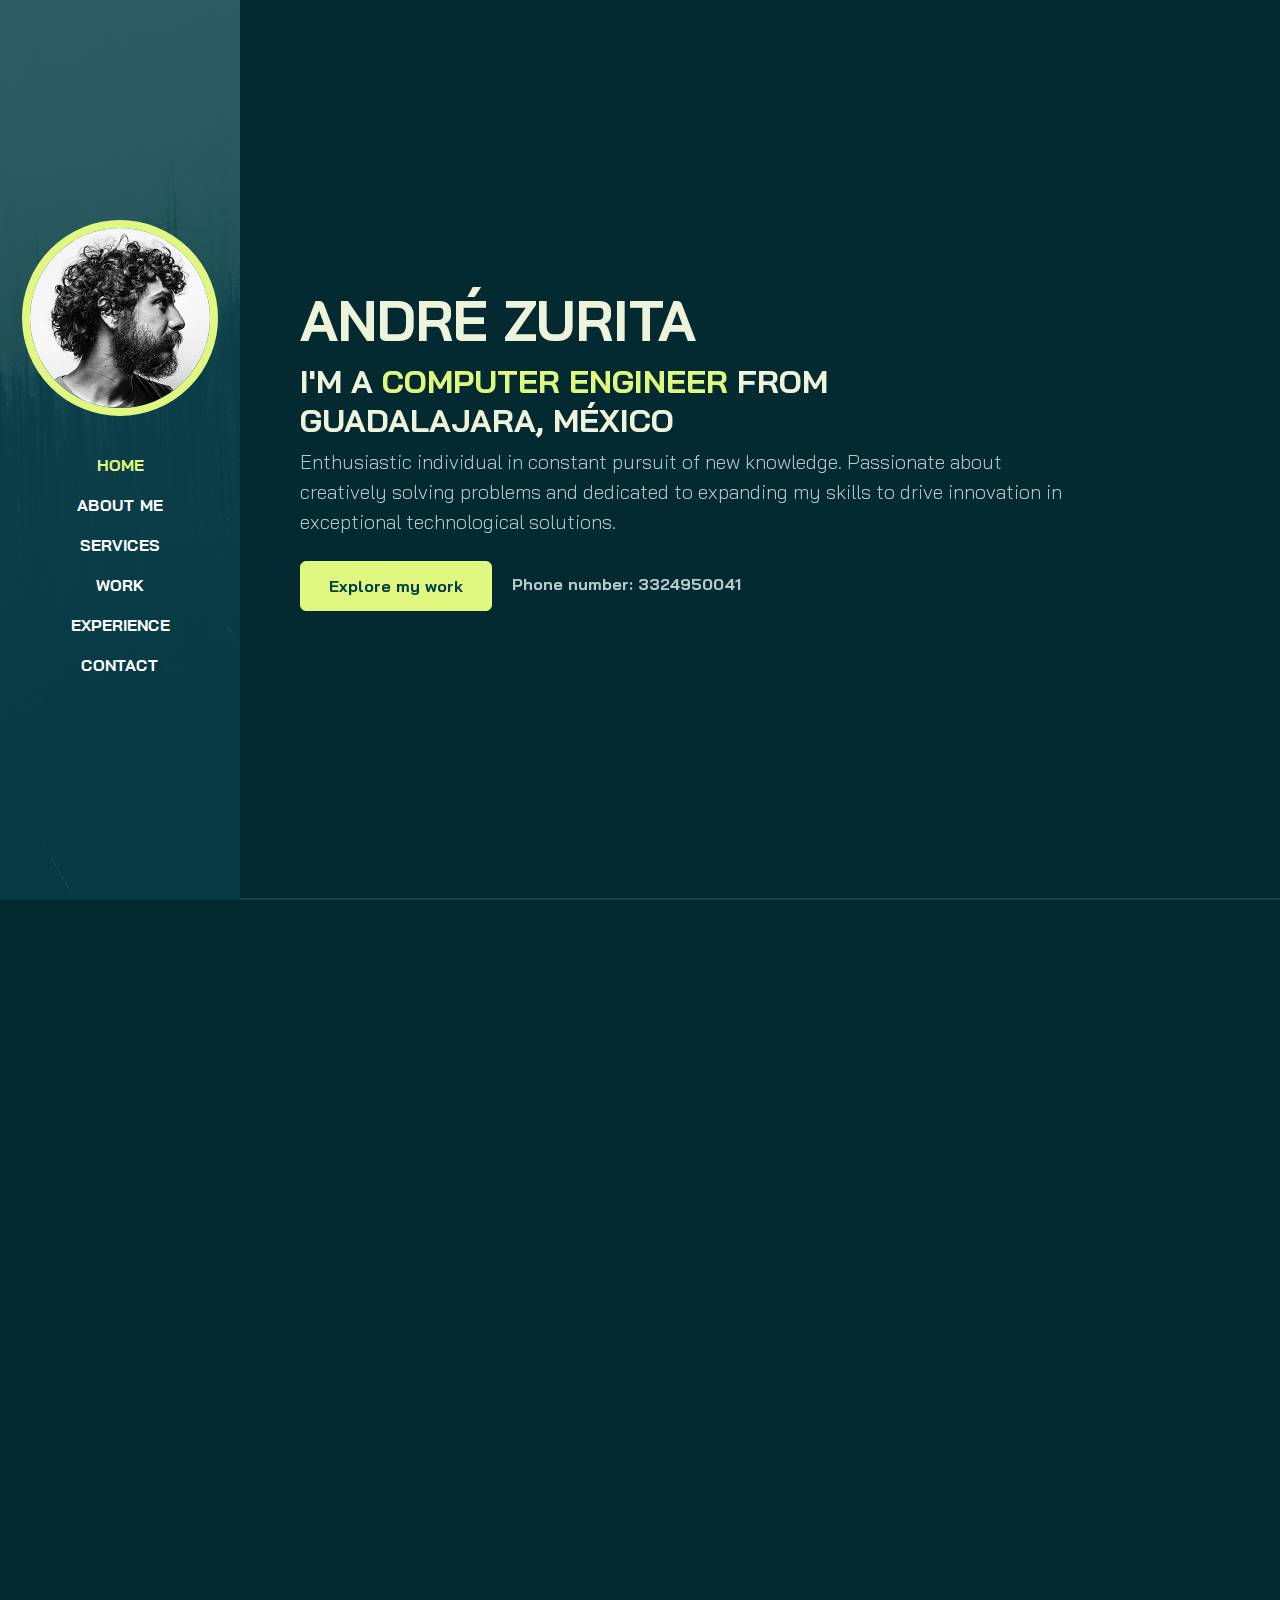
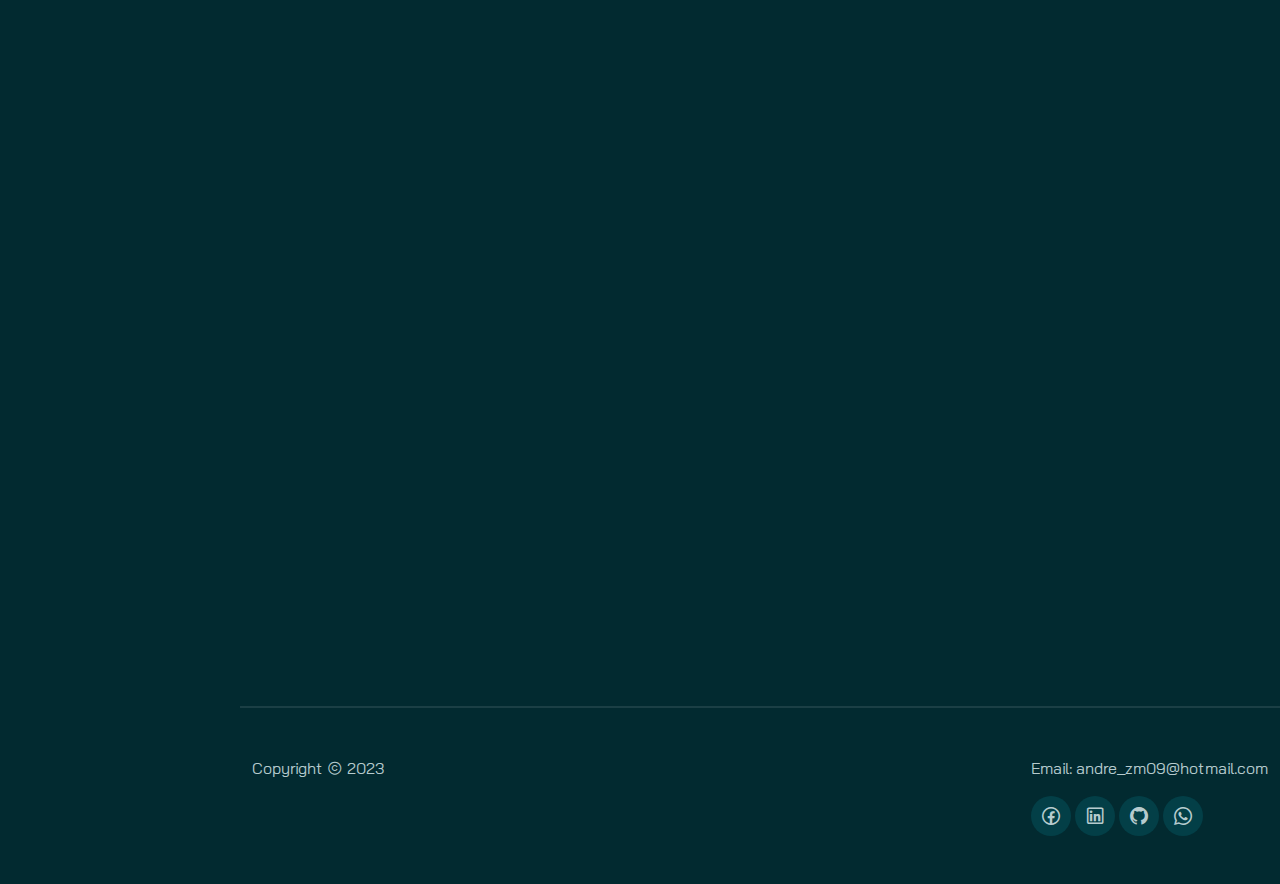
==== index.html @ 3b9f7786 "change work page" ====
<!DOCTYPE html>
<html lang="en">
<head>
    <meta charset="UTF-8">
    <meta http-equiv="X-UA-Compatible" content="IE=edge">
    <meta name="viewport" content="width=device-width, initial-scale=1.0">
    <title>André Zurita Computer Engineer</title>
    <link rel="stylesheet" href="./assets/css/bootstrap.min.css">
    <link rel="stylesheet" href="./assets/css/aos.css">
    <link rel="stylesheet" href="./assets/css/line-awesome.min.css">
    <link rel="stylesheet" href="./assets/css/style.css">
</head>
<body data-bs-spy="scroll" data-bs-target=".navbar">

    <!--Navbar-->
    <nav class="navbar navbar-expand-lg navbar-dark fixed-top">
        <div class="container flex-lg-column">
          <a class="navbar-brand mx-lg-auto mb-lg-4" href="#">
            <span class="h3 fw-bold d-block d-lg-none">André Zurita</span>
            <img src="./assets/images/person.jpg" class="d-none d-lg-block rounded-circle" alt="">
          </a>
          <button class="navbar-toggler" type="button" data-bs-toggle="collapse" data-bs-target="#navbarNav" aria-controls="navbarNav" aria-expanded="false" aria-label="Toggle navigation">
            <span class="navbar-toggler-icon"></span>
          </button>
          <div class="collapse navbar-collapse" id="navbarNav">
            <ul class="navbar-nav ms-auto flex-lg-column text-lg-center">

              <li class="nav-item">
                <a class="nav-link" href="#home">Home</a>
              </li>
              <li class="nav-item">
                <a class="nav-link" href="#about_me">About me</a>
              </li>
              <li class="nav-item">
                <a class="nav-link" href="#services">Services</a>
              </li>
              <li class="nav-item">
                <a class="nav-link" href="#work">Work</a>
              </li>
              <li class="nav-item">
                <a class="nav-link" href="#experience">Experience</a>
              </li>

              <li class="nav-item">
                <a class="nav-link" href="#contact">Contact</a>
              </li>

            </ul>
          </div>
        </div>
    </nav>

    
    <!--Content wrapper-->
    <div id="content-wrapper">

        <!--Home-->
        <section id="home" class="full-height px-lg-5">
            <div class="container">
                <div class="row">
                    <div class="col-lg-10">
                        <h1 class="display-4 fw-bold" data-aos="fade-up">ANDRÉ ZURITA</h1>
                        <h2 class="fw-bold" data-aos="fade-up">I'M A <SPAN class="text-brand">COMPUTER ENGINEER</SPAN> FROM GUADALAJARA, MÉXICO</h2>
                        <p class="lead mt-2 mb-4" data-aos="fade-up" data-aos-delay="300">Enthusiastic individual in constant pursuit of new knowledge. Passionate about creatively solving problems and dedicated to expanding my skills to drive innovation in exceptional technological solutions.</p>
                        <div data-aos="fade-up" data-aos-delay="600">
                            <a href="#work" class="btn btn-brand me-3">Explore my work</a>
                            <a href="https://wa.me/523324950041" class="link-custom">Phone number: 3324950041</a>
                        </div>
                    </div>
                </div>
            </div>
        </section>

        <!-- About me -->
        <section id="about_me" class="full-height px-lg-5">
            <div class="container">

                <div class="row pb-4" data-aos="fade-up">
                    <div class="col-lg-12">
                        <h6 class="text-brand">ABOUT ME</h6>
                        <h1>Know me more</h1>
                        <p>Hello! I'm André, a computer engineering student. Since a young age, I've been fascinated by the world of technology, and I decided to turn that passion into a career. My academic experience has focused on the software developer area, and I've had the opportunity to work on exciting projects with excellent people from whom I have learned a lot.</p>
                        <p>I'm a dedicated computer engineering student passionate about programming and problem-solving. I've gained a solid foundation in key areas such as algorithms, data structures, web development and DevOps. Proficient in Python, C++, C,  Javascript, Angular, NodeJs, MySQL and MongoDB, I thrive on tackling complex challenges and finding innovative solutions. Beyond academia, I bring strong teamwork and collaboration skills developed through various projects. My goal is to become a great developer and remain committed to learning from the people who know the most and helping people who are starting out.</p>
                        <p>I am truly passionate about learning new things because it fuels my curiosity and drives my personal and professional growth. The ever-evolving nature of technology in the field of computer engineering captivates me, and I find great satisfaction in staying at the forefront of innovation. Each new concept, programming language, or technological advancement presents an opportunity for me to expand my skill set and deepen my understanding. Embracing a mindset of continuous learning not only keeps me adaptable in the fast-paced world of technology but also allows me to approach challenges with a fresh perspective. The joy of acquiring knowledge and the sense of accomplishment that comes with mastering new skills are what inspire me to push the boundaries of my capabilities.</p>
                        <p>Outside of programming, I enjoy staying close with my family and friends, play football, play videogames and working out to be healthy. I believe that a combination of technical skills and soft skills, such as effective communication and teamwork are essential in the world of computer engineering and in every other aspect of life.</p>
                        <a href="resume.html"><button type="submit" class="btn btn-brand">View my Resume</button></a>
                    </div>
                </div>

            </div>
        </section>

        <!-- Services -->
        <section id="services" class="full-height px-lg-5">
            <div class="container">

                <div class="row pb-4" data-aos="fade-up">
                    <div class="col-lg-12">
                        <h6 class="text-brand">SERVICES</h6>
                        <h1>Services That I Provide</h1>
                    </div>
                </div>

                <div class="row gy-4">
                    <div class="col-md-4" data-aos="fade-up">
                        <div class="service p-4 bg-base rounded-4 shadow-effect">
                            <div class="iconbox rounded-4">
                                <i class="las la-laptop-code"></i>
                            </div>
                            <h5 class="mt-4 mb-2">Creation of web and mobile applications</h5>
                            <p> I possess the ability to translate innovative ideas into functional and visually appealing digital solutions. My approach revolves around developing intuitive user experiences and implementing cutting-edge technologies to ensure optimal performance. Leveraging programming languages such as JavaScript and modern frameworks like React and React Native, I am proficient in crafting highly responsive web applications and cross-platform mobile apps that cater to the specific needs of my clients.</p>
                        </div>
                    </div>

                    <div class="col-md-4" data-aos="fade-up" data-aos-delay="300">
                        <div class="service p-4 bg-base rounded-4 shadow-effect">
                            <div class="iconbox rounded-4">
                                <i class="lab la-chrome"></i>
                            </div>
                            <h5 class="mt-4 mb-2">Web pages</h5>
                            <p>My approach to website creation involves a meticulous blend of design aesthetics and cutting-edge coding techniques. Proficient in development platforms such as Wix, Shopify, WordPress I prioritize responsive design to ensure seamless user experiences across various devices. Whether it's building a corporate website, an e-commerce platform, or a personal portfolio, I am committed to creating websites that not only meet functional requirements but also reflect the unique identity and goals of my clients.</p>
                        </div>
                    </div>

                    <div class="col-md-4" data-aos="fade-up" data-aos-delay="600">
                        <div class="service p-4 bg-base rounded-4 shadow-effect">
                            <div class="iconbox rounded-4">
                                <i class="las la-feather"></i>
                            </div>
                            <h5 class="mt-4 mb-2">Data analytics</h5>
                            <p>Proficient in programming languages such as Python and Java, I leverage statistical techniques and machine learning algorithms to extract actionable intelligence. From exploratory data analysis to predictive modeling, my approach involves a deep understanding of business objectives. I am experienced in utilizing tools such as SQL, Pandas, and Jupyter notebooks to manipulate and visualize data effectively.I am dedicated to harnessing the power of data to drive strategic outcomes.</p>
                        </div>
                    </div>

                </div>
            </div>
        </section>

        <!-- Work -->
        <section id="work" class="full-height px-lg-5">
            <div class="container">

                <div class="row pb-4" data-aos="fade-up">
                    <div class="col-lg-12">
                        <h6 class="text-brand">WORK</h6>
                        <h1>My Recent Projects</h1>
                    </div>
                </div>

                <div class="row gy-4">

                    <div class="col-md-6" data-aos="fade-up">
                        <div class="card-custom rounded-4 bg-base shadow-effect">
                            <div class="card-custom-content p-3">
                                <h2>Gifs-app</h2>
                            </div>
                            <div class="card-custom-image rounded-4">
                                <div class="row">
                                    <div class="col-md-12">
                                        <img class="rounded-4" src="./assets/images/gifapp.png" alt="">
                                    </div>
                                </div>
                            </div>
                            <div class="card-custom-content p-4">
                                
                                <p>Here i developed a gif application using Angular and typescript where you can search for any type of gif you want and it will return 20 gifs in the sreen.</p>
                                <p>I'm using the giphy API to return the gifs, also the sidebar has the record of the previous gifs you have searched (capped at 10 searches).</p>
                                <a href="https://github.com/AndreZM09/GifApp" class="link-custom">View code.</a>
                            </div>
                        </div>
                    </div>

                    <div class="col-md-6" data-aos="fade-up" data-aos-delay="300">
                        <div class="card-custom rounded-4 bg-base shadow-effect">
                            <div class="card-custom-content p-3">
                                <h2>Heroes App</h2>
                            </div>
                            <div class="card-custom-image rounded-4">
                                <img class="rounded-4" src="./assets/images/heroesapp2.png" alt="">
                            </div>
                            <div class="card-custom-content p-4">
                                <p>I made a CRUD superhero webpage using a json-server, Angular and Bootstrap.</p>
                                <p>Here you can view the superheroes list with their respective image and information about the hero and also you can remove a hero, update a hero and delete a hero.</p>
                                <a href="https://github.com/AndreZM09/HeroesApp" class="link-custom">View code</a>
                            </div>
                        </div>
                    </div>

                    <div class="col-md-6" data-aos="fade-up">
                        <div class="card-custom rounded-4 bg-base shadow-effect">
                            <div class="card-custom-content p-3">
                                <h2>Teslo shop</h2>
                            </div>
                            <div class="card-custom-image rounded-4">
                                <img class="rounded-4" src="./assets/images/teslo-shop.png" alt="">
                            </div>
                            <div class="card-custom-content p-4">
                                <p>I created a beckend application using the NestJs framework (wich is based on NodeJs) that simulates an ecommerce app.</p>
                                <p>I used pgadmin to create my postgreSQL database, in which I have 3 tables that show products, image_products and users in which each one has its uuid.</p>
                                <p>You can create products, search all products, search by id, delete a product, update a product using any API pltform such as Postman or Insomnia with http requests either POST, GET, PATCH or DELETE.</p>
                                <a href="https://github.com/AndreZM09/teslo_shop" class="link-custom">View code</a>
                            </div>
                        </div>
                    </div>

                    <div class="col-md-6" data-aos="fade-up" data-aos-delay="300">
                        <div class="card-custom rounded-4 bg-base shadow-effect">
                            <div class="card-custom-content p-3">
                                <h2>Source packet analysis</h2>
                            </div>
                            <div class="card-custom-image rounded-4">
                                <img class="rounded-4" src="./assets/images/wireshark.png" alt="">
                            </div>
                            <div class="card-custom-content p-4">
                                <p>This is a program created in python and it simulates a source packet analysis, such as wireshark.</p>
                                <p>The program can analize the networks close to the device on which the program is running and once it finishes analyzing it, it puts the network information on the screen of the network you selected and then creates a PDF file in which it is seen in detail, the program also creates a pcap file so that you can import it into wireshark and also analyze the data packet there, another option that the program has is that it can directly analyze a network data packet from a text file.</p>
                                <a href="https://github.com/AndreZM09/source-packet-analysis/tree/main" class="link-custom">View code</a>
                            </div>
                        </div>
                    </div>

                    <div class="col-md-6" data-aos="fade-up">
                        <div class="card-custom rounded-4 bg-base shadow-effect">
                            <div class="card-custom-content p-3">
                                <h2>Process management system</h2>
                            </div>
                            <div class="card-custom-image rounded-4">
                                <img class="rounded-4" src="./assets/images/process_manager.png" alt="">
                            </div>
                            <div class="card-custom-content p-4">
                                <p>The project simulates a basic process management system of an operating system, using a quantum-based scheduling algorithm using Round Robin. It allows the user to define a series of processes with random mathematical operations, and then executes these processes in a given order, giving them "CPU" time based on the specified quantum value. During execution, the user can interact with the system to pause, continue, terminate, block or create new processes.</p>
                                <a href="https://github.com/AndreZM09/proyecto_sistemas_operativos" class="link-custom">View code</a>
                            </div>
                        </div>
                    </div>

                    <div class="col-md-6" data-aos="fade-up" data-aos-delay="300">
                        <div class="card-custom rounded-4 bg-base shadow-effect">
                            <div class="card-custom-content p-3">
                                <h2>Data strucures project</h2>
                            </div>
                            <div class="card-custom-image rounded-4 data_structures_div">
                                <img class="rounded-4 img-fluid data_structures_img" src="./assets/images/data_structures.png" alt="">
                            </div>
                            <div class="card-custom-content p-4">
                                
                                <p>This is a program that we created on c++.</p>
                                <p>What this program does is that first you need to fill the data of how many people you want to register and the program is going to order each record through lists and then the program will generate 3 text files, one will be to store each record with all of its attributes, the sencond one will store each record but it will only show the id and its primary key and the third will one store the records but it will only show the id and the city of each record.</p>
                                <p>The program can also search a record by the primary key (RFC) or the secondary key (city) the first option is going to return only one record because the RFC is unique and the second option could return several records because more than 1 could have put the same city.</p>
                                <a href="https://github.com/AndreZM09/data_structures_project" class="link-custom">View code</a>
                            </div>
                        </div>
                    </div>
                </div>

            </div>
        </section>

        <!-- Experience --> 
        <section id="experience" class="full-height px-lg-5">
            <div class="container">

                <div class="row pb-4" data-aos="fade-up">
                    <div class="col-lg-12">
                        <h6 class="text-brand">EXPERIENCE</h6>
                        <h1>My education & experience</h1>
                    </div>
                </div>
                
                <div class="row gy-5">
                    <div class="col-lg-6">

                        <h3 class="mb-4" data-aos="fade-up" data-aos-delay="300">Education</h3 class="mb-4">
                        <div class="row gy-4">

                            <div class="col-12" data-aos="fade-up" data-aos-delay="600">
                                <div class="bg-base p-4 rounded-4 shadow-effect">
                                    <h4>Computer engineer</h4>
                                    <p class="text-brand mb-2"> Universidad de Guadalajara (2020 - 2023)</p>
                                    <p class="mb-0">Here I have leran all the bases needed to hava all the programming logic and knowledge, I also leraned different tools and programming languages such as Python, Java, Javascript, Docker, SQL, VSCod, etc.</p>
                                </div>
                            </div>

                            <div class="col-12" data-aos="fade-up" data-aos-delay="600">
                                <div class="bg-base p-4 rounded-4 shadow-effect">
                                    <h4>Certifications</h4>
                                    <p class="text-brand mb-2"> Udemy, IBM, Oracle, Google, UDG (2019-2023)</p>
                                    <p class="mb-0">I have been acquiring various certifications from various places over the last 4 years and I have been acquiring several important knowledge such as Python, Java, Machine Learning, Javascript, SQL, Mongo, DevOps, data structure, object-oriented programming, AWS, NodeJs , Kubernetes.</p>
                                    <p class="mb-0">I have also learned how to use many useful tools when developing applications such as Docker, Github, Slack, PgAdmin, MongoDBCompass, Insomnia, Postman, among several others.</p>
                                </div>
                            </div>

                        </div>
        
                    </div>

                    <div class="col-lg-6">
                        
                        <h3 class="mb-4" data-aos="fade-up" data-aos-delay="300">Previous jobs</h3 class="mb-4">
                            <div class="row gy-4">
        
                                <div class="col-12" data-aos="fade-up" data-aos-delay="600">
                                    <div class="bg-base p-4 rounded-4 shadow-effect">
                                        <h4>Backend developer</h4>
                                        <p class="text-brand mb-2">IBM (2022)</p>
                                        <p class="mb-0">I did maintenance on the backed part of an internal company web application with NodeJs</p>
                                        <p class="mb-0">I created Python scripts that were used to correct errors that the database could have.</p>
                                        <p class="mb-0">Also I helped with the migration of the backend to the NestJs framework</p>
                                    </div>
                                </div>
        
                                <div class="col-12" data-aos="fade-up" data-aos-delay="600">
                                    <div class="bg-base p-4 rounded-4 shadow-effect">
                                        <h4>Customer service</h4>
                                        <p class="text-brand mb-2"> Teleperformance</p>
                                        <p class="mb-0">As a Teleperformance telephone representative my main role was to provide telephone assistance to Xfinity customers regarding billing and account managment, product and service information and system updates.</p>
                                    </div>
                                </div>
        
                            </div>

                    </div>

                </div>
            </div>
        </section>

        <!-- Contact -->
        <section id="contact" class="full-height px-lg-5">
            <div class="container">

                <div class="row justify-content-center text-center">
                    <div class="col-lg-8 pb-4" data-aos="fade-up">
                        <h6 class="text-brand">Contact</h6>
                        <h1>Get in touch with me</h1>
                    </div>

                    <div class="col-lg-8" data-aos="fade-up" data-aos-delay="300">
                        <form action="https://formsubmit.co/andre_zm09@hotmail.com" method="POST" class="row g-lg-3 gy-3">
                            <div class="form-group col-md-6">
                                <input type="text" class="form-control" placeholder="Enter your name" name="name">
                            </div>
                            <div class="form-group col-md-6">
                                <input type="email" class="form-control" placeholder="Enter your email" name="email">
                            </div>
                            <div class="form-group col-12">
                                <input type="text" class="form-control" placeholder="Enter subject" name="subject">
                            </div>
                            <div class="form-group col-12">
                                <textarea rows="4" class="form-control" placeholder="Enter your message" name="message"></textarea>
                            </div>
                            <div class="form-group col-12 d-grid">
                                <button type="submit" class="btn btn-brand">Contact me</button>
                            </div>
                        </form>
                    </div>
                </div>

            </div>
        </section>

        <!-- Footer -->
        <footer class="py-5 px-lg5">
            <div class="container">
                <div class="row gy justify-content-between">
                    <div class="col-auto">
                        <p class="mb-0"> Copyright <i class="las la-copyright"></i> 2023</p>
                    </div>
                    <div class="col-auto">
                        <p>Email: andre_zm09@hotmail.com</p>
                        <div class="social-icons">
                            <a href="https://www.facebook.com/andre.zurita.71/"><i class="lab la-facebook"></i></a>
                            <a href="https://www.linkedin.com/in/andr%C3%A9-zurita-murillo-3181491ba/"><i class="lab la-linkedin"></i></a>
                            <a href="https://github.com/AndreZM09"><i class="lab la-github"></i></a>
                            <a href="https://wa.me/523324950041"><i class="lab la-whatsapp"></i></a>
                        </div>
                    </div>
                </div>
            </div>
        </footer>

    </div>

    <script src="./assets/js/bootstrap.bundle.min.js"></script>
    <script src="./assets/js/aos.js"></script>
    <script src="./assets/js/main.js"></script>
</body>
</html>
---- assets/css/line-awesome.min.css ----
.la,.lab,.lad,.lal,.lar,.las{-moz-osx-font-smoothing:grayscale;-webkit-font-smoothing:antialiased;display:inline-block;font-style:normal;font-variant:normal;text-rendering:auto;line-height:1}.la-lg{font-size:1.33333em;line-height:.75em;vertical-align:-.0667em}.la-xs{font-size:.75em}.la-sm{font-size:.875em}.la-1x{font-size:1em}.la-2x{font-size:2em}.la-3x{font-size:3em}.la-4x{font-size:4em}.la-5x{font-size:5em}.la-6x{font-size:6em}.la-7x{font-size:7em}.la-8x{font-size:8em}.la-9x{font-size:9em}.la-10x{font-size:10em}.la-fw{text-align:center;width:1.25em}.la-ul{list-style-type:none;margin-left:2.5em;padding-left:0}.la-ul>li{position:relative}.la-li{left:-2em;position:absolute;text-align:center;width:2em;line-height:inherit}.la-border{border:solid .08em #eee;border-radius:.1em;padding:.2em .25em .15em}.la-pull-left{float:left}.la-pull-right{float:right}.la.la-pull-left,.lab.la-pull-left,.lal.la-pull-left,.lar.la-pull-left,.las.la-pull-left{margin-right:.3em}.la.la-pull-right,.lab.la-pull-right,.lal.la-pull-right,.lar.la-pull-right,.las.la-pull-right{margin-left:.3em}.la-spin{-webkit-animation:la-spin 2s infinite linear;animation:la-spin 2s infinite linear}.la-pulse{-webkit-animation:la-spin 1s infinite steps(8);animation:la-spin 1s infinite steps(8)}@-webkit-keyframes la-spin{0%{-webkit-transform:rotate(0);transform:rotate(0)}100%{-webkit-transform:rotate(360deg);transform:rotate(360deg)}}@keyframes la-spin{0%{-webkit-transform:rotate(0);transform:rotate(0)}100%{-webkit-transform:rotate(360deg);transform:rotate(360deg)}}.la-rotate-90{-webkit-transform:rotate(90deg);transform:rotate(90deg)}.la-rotate-180{-webkit-transform:rotate(180deg);transform:rotate(180deg)}.la-rotate-270{-webkit-transform:rotate(270deg);transform:rotate(270deg)}.la-flip-horizontal{-webkit-transform:scale(-1,1);transform:scale(-1,1)}.la-flip-vertical{-webkit-transform:scale(1,-1);transform:scale(1,-1)}.la-flip-both,.la-flip-horizontal.la-flip-vertical{-webkit-transform:scale(-1,-1);transform:scale(-1,-1)}:root .la-flip-both,:root .la-flip-horizontal,:root .la-flip-vertical,:root .la-rotate-180,:root .la-rotate-270,:root .la-rotate-90{-webkit-filter:none;filter:none}.la-stack{display:inline-block;height:2em;line-height:2em;position:relative;vertical-align:middle;width:2.5em}.la-stack-1x,.la-stack-2x{left:0;position:absolute;text-align:center;width:100%}.la-stack-1x{line-height:inherit}.la-stack-2x{font-size:2em}.la-inverse{color:#fff}.la-500px:before{content:"\f26e"}.la-accessible-icon:before{content:"\f368"}.la-accusoft:before{content:"\f369"}.la-acquisitions-incorporated:before{content:"\f6af"}.la-ad:before{content:"\f641"}.la-address-book:before{content:"\f2b9"}.la-address-card:before{content:"\f2bb"}.la-adjust:before{content:"\f042"}.la-adn:before{content:"\f170"}.la-adobe:before{content:"\f778"}.la-adversal:before{content:"\f36a"}.la-affiliatetheme:before{content:"\f36b"}.la-air-freshener:before{content:"\f5d0"}.la-airbnb:before{content:"\f834"}.la-algolia:before{content:"\f36c"}.la-align-center:before{content:"\f037"}.la-align-justify:before{content:"\f039"}.la-align-left:before{content:"\f036"}.la-align-right:before{content:"\f038"}.la-alipay:before{content:"\f642"}.la-allergies:before{content:"\f461"}.la-amazon:before{content:"\f270"}.la-amazon-pay:before{content:"\f42c"}.la-ambulance:before{content:"\f0f9"}.la-american-sign-language-interpreting:before{content:"\f2a3"}.la-amilia:before{content:"\f36d"}.la-anchor:before{content:"\f13d"}.la-android:before{content:"\f17b"}.la-angellist:before{content:"\f209"}.la-angle-double-down:before{content:"\f103"}.la-angle-double-left:before{content:"\f100"}.la-angle-double-right:before{content:"\f101"}.la-angle-double-up:before{content:"\f102"}.la-angle-down:before{content:"\f107"}.la-angle-left:before{content:"\f104"}.la-angle-right:before{content:"\f105"}.la-angle-up:before{content:"\f106"}.la-angry:before{content:"\f556"}.la-angrycreative:before{content:"\f36e"}.la-angular:before{content:"\f420"}.la-ankh:before{content:"\f644"}.la-app-store:before{content:"\f36f"}.la-app-store-ios:before{content:"\f370"}.la-apper:before{content:"\f371"}.la-apple:before{content:"\f179"}.la-apple-alt:before{content:"\f5d1"}.la-apple-pay:before{content:"\f415"}.la-archive:before{content:"\f187"}.la-archway:before{content:"\f557"}.la-arrow-alt-circle-down:before{content:"\f358"}.la-arrow-alt-circle-left:before{content:"\f359"}.la-arrow-alt-circle-right:before{content:"\f35a"}.la-arrow-alt-circle-up:before{content:"\f35b"}.la-arrow-circle-down:before{content:"\f0ab"}.la-arrow-circle-left:before{content:"\f0a8"}.la-arrow-circle-right:before{content:"\f0a9"}.la-arrow-circle-up:before{content:"\f0aa"}.la-arrow-down:before{content:"\f063"}.la-arrow-left:before{content:"\f060"}.la-arrow-right:before{content:"\f061"}.la-arrow-up:before{content:"\f062"}.la-arrows-alt:before{content:"\f0b2"}.la-arrows-alt-h:before{content:"\f337"}.la-arrows-alt-v:before{content:"\f338"}.la-artstation:before{content:"\f77a"}.la-assistive-listening-systems:before{content:"\f2a2"}.la-asterisk:before{content:"\f069"}.la-asymmetrik:before{content:"\f372"}.la-at:before{content:"\f1fa"}.la-atlas:before{content:"\f558"}.la-atlassian:before{content:"\f77b"}.la-atom:before{content:"\f5d2"}.la-audible:before{content:"\f373"}.la-audio-description:before{content:"\f29e"}.la-autoprefixer:before{content:"\f41c"}.la-avianex:before{content:"\f374"}.la-aviato:before{content:"\f421"}.la-award:before{content:"\f559"}.la-aws:before{content:"\f375"}.la-baby:before{content:"\f77c"}.la-baby-carriage:before{content:"\f77d"}.la-backspace:before{content:"\f55a"}.la-backward:before{content:"\f04a"}.la-bacon:before{content:"\f7e5"}.la-balance-scale:before{content:"\f24e"}.la-balance-scale-left:before{content:"\f515"}.la-balance-scale-right:before{content:"\f516"}.la-ban:before{content:"\f05e"}.la-band-aid:before{content:"\f462"}.la-bandcamp:before{content:"\f2d5"}.la-barcode:before{content:"\f02a"}.la-bars:before{content:"\f0c9"}.la-baseball-ball:before{content:"\f433"}.la-basketball-ball:before{content:"\f434"}.la-bath:before{content:"\f2cd"}.la-battery-empty:before{content:"\f244"}.la-battery-full:before{content:"\f240"}.la-battery-half:before{content:"\f242"}.la-battery-quarter:before{content:"\f243"}.la-battery-three-quarters:before{content:"\f241"}.la-battle-net:before{content:"\f835"}.la-bed:before{content:"\f236"}.la-beer:before{content:"\f0fc"}.la-behance:before{content:"\f1b4"}.la-behance-square:before{content:"\f1b5"}.la-bell:before{content:"\f0f3"}.la-bell-slash:before{content:"\f1f6"}.la-bezier-curve:before{content:"\f55b"}.la-bible:before{content:"\f647"}.la-bicycle:before{content:"\f206"}.la-biking:before{content:"\f84a"}.la-bimobject:before{content:"\f378"}.la-binoculars:before{content:"\f1e5"}.la-biohazard:before{content:"\f780"}.la-birthday-cake:before{content:"\f1fd"}.la-bitbucket:before{content:"\f171"}.la-bitcoin:before{content:"\f379"}.la-bity:before{content:"\f37a"}.la-black-tie:before{content:"\f27e"}.la-blackberry:before{content:"\f37b"}.la-blender:before{content:"\f517"}.la-blender-phone:before{content:"\f6b6"}.la-blind:before{content:"\f29d"}.la-blog:before{content:"\f781"}.la-blogger:before{content:"\f37c"}.la-blogger-b:before{content:"\f37d"}.la-bluetooth:before{content:"\f293"}.la-bluetooth-b:before{content:"\f294"}.la-bold:before{content:"\f032"}.la-bolt:before{content:"\f0e7"}.la-bomb:before{content:"\f1e2"}.la-bone:before{content:"\f5d7"}.la-bong:before{content:"\f55c"}.la-book:before{content:"\f02d"}.la-book-dead:before{content:"\f6b7"}.la-book-medical:before{content:"\f7e6"}.la-book-open:before{content:"\f518"}.la-book-reader:before{content:"\f5da"}.la-bookmark:before{content:"\f02e"}.la-bootstrap:before{content:"\f836"}.la-border-all:before{content:"\f84c"}.la-border-none:before{content:"\f850"}.la-border-style:before{content:"\f853"}.la-bowling-ball:before{content:"\f436"}.la-box:before{content:"\f466"}.la-box-open:before{content:"\f49e"}.la-boxes:before{content:"\f468"}.la-braille:before{content:"\f2a1"}.la-brain:before{content:"\f5dc"}.la-bread-slice:before{content:"\f7ec"}.la-briefcase:before{content:"\f0b1"}.la-briefcase-medical:before{content:"\f469"}.la-broadcast-tower:before{content:"\f519"}.la-broom:before{content:"\f51a"}.la-brush:before{content:"\f55d"}.la-btc:before{content:"\f15a"}.la-buffer:before{content:"\f837"}.la-bug:before{content:"\f188"}.la-building:before{content:"\f1ad"}.la-bullhorn:before{content:"\f0a1"}.la-bullseye:before{content:"\f140"}.la-burn:before{content:"\f46a"}.la-buromobelexperte:before{content:"\f37f"}.la-bus:before{content:"\f207"}.la-bus-alt:before{content:"\f55e"}.la-business-time:before{content:"\f64a"}.la-buy-n-large:before{content:"\f8a6"}.la-buysellads:before{content:"\f20d"}.la-calculator:before{content:"\f1ec"}.la-calendar:before{content:"\f133"}.la-calendar-alt:before{content:"\f073"}.la-calendar-check:before{content:"\f274"}.la-calendar-day:before{content:"\f783"}.la-calendar-minus:before{content:"\f272"}.la-calendar-plus:before{content:"\f271"}.la-calendar-times:before{content:"\f273"}.la-calendar-week:before{content:"\f784"}.la-camera:before{content:"\f030"}.la-camera-retro:before{content:"\f083"}.la-campground:before{content:"\f6bb"}.la-canadian-maple-leaf:before{content:"\f785"}.la-candy-cane:before{content:"\f786"}.la-cannabis:before{content:"\f55f"}.la-capsules:before{content:"\f46b"}.la-car:before{content:"\f1b9"}.la-car-alt:before{content:"\f5de"}.la-car-battery:before{content:"\f5df"}.la-car-crash:before{content:"\f5e1"}.la-car-side:before{content:"\f5e4"}.la-caret-down:before{content:"\f0d7"}.la-caret-left:before{content:"\f0d9"}.la-caret-right:before{content:"\f0da"}.la-caret-square-down:before{content:"\f150"}.la-caret-square-left:before{content:"\f191"}.la-caret-square-right:before{content:"\f152"}.la-caret-square-up:before{content:"\f151"}.la-caret-up:before{content:"\f0d8"}.la-carrot:before{content:"\f787"}.la-cart-arrow-down:before{content:"\f218"}.la-cart-plus:before{content:"\f217"}.la-cash-register:before{content:"\f788"}.la-cat:before{content:"\f6be"}.la-cc-amazon-pay:before{content:"\f42d"}.la-cc-amex:before{content:"\f1f3"}.la-cc-apple-pay:before{content:"\f416"}.la-cc-diners-club:before{content:"\f24c"}.la-cc-discover:before{content:"\f1f2"}.la-cc-jcb:before{content:"\f24b"}.la-cc-mastercard:before{content:"\f1f1"}.la-cc-paypal:before{content:"\f1f4"}.la-cc-stripe:before{content:"\f1f5"}.la-cc-visa:before{content:"\f1f0"}.la-centercode:before{content:"\f380"}.la-centos:before{content:"\f789"}.la-certificate:before{content:"\f0a3"}.la-chair:before{content:"\f6c0"}.la-chalkboard:before{content:"\f51b"}.la-chalkboard-teacher:before{content:"\f51c"}.la-charging-station:before{content:"\f5e7"}.la-chart-area:before{content:"\f1fe"}.la-chart-bar:before{content:"\f080"}.la-chart-line:before{content:"\f201"}.la-chart-pie:before{content:"\f200"}.la-check:before{content:"\f00c"}.la-check-circle:before{content:"\f058"}.la-check-double:before{content:"\f560"}.la-check-square:before{content:"\f14a"}.la-cheese:before{content:"\f7ef"}.la-chess:before{content:"\f439"}.la-chess-bishop:before{content:"\f43a"}.la-chess-board:before{content:"\f43c"}.la-chess-king:before{content:"\f43f"}.la-chess-knight:before{content:"\f441"}.la-chess-pawn:before{content:"\f443"}.la-chess-queen:before{content:"\f445"}.la-chess-rook:before{content:"\f447"}.la-chevron-circle-down:before{content:"\f13a"}.la-chevron-circle-left:before{content:"\f137"}.la-chevron-circle-right:before{content:"\f138"}.la-chevron-circle-up:before{content:"\f139"}.la-chevron-down:before{content:"\f078"}.la-chevron-left:before{content:"\f053"}.la-chevron-right:before{content:"\f054"}.la-chevron-up:before{content:"\f077"}.la-child:before{content:"\f1ae"}.la-chrome:before{content:"\f268"}.la-chromecast:before{content:"\f838"}.la-church:before{content:"\f51d"}.la-circle:before{content:"\f111"}.la-circle-notch:before{content:"\f1ce"}.la-city:before{content:"\f64f"}.la-clinic-medical:before{content:"\f7f2"}.la-clipboard:before{content:"\f328"}.la-clipboard-check:before{content:"\f46c"}.la-clipboard-list:before{content:"\f46d"}.la-clock:before{content:"\f017"}.la-clone:before{content:"\f24d"}.la-closed-captioning:before{content:"\f20a"}.la-cloud:before{content:"\f0c2"}.la-cloud-download-alt:before{content:"\f381"}.la-cloud-meatball:before{content:"\f73b"}.la-cloud-moon:before{content:"\f6c3"}.la-cloud-moon-rain:before{content:"\f73c"}.la-cloud-rain:before{content:"\f73d"}.la-cloud-showers-heavy:before{content:"\f740"}.la-cloud-sun:before{content:"\f6c4"}.la-cloud-sun-rain:before{content:"\f743"}.la-cloud-upload-alt:before{content:"\f382"}.la-cloudscale:before{content:"\f383"}.la-cloudsmith:before{content:"\f384"}.la-cloudversify:before{content:"\f385"}.la-cocktail:before{content:"\f561"}.la-code:before{content:"\f121"}.la-code-branch:before{content:"\f126"}.la-codepen:before{content:"\f1cb"}.la-codiepie:before{content:"\f284"}.la-coffee:before{content:"\f0f4"}.la-cog:before{content:"\f013"}.la-cogs:before{content:"\f085"}.la-coins:before{content:"\f51e"}.la-columns:before{content:"\f0db"}.la-comment:before{content:"\f075"}.la-comment-alt:before{content:"\f27a"}.la-comment-dollar:before{content:"\f651"}.la-comment-dots:before{content:"\f4ad"}.la-comment-medical:before{content:"\f7f5"}.la-comment-slash:before{content:"\f4b3"}.la-comments:before{content:"\f086"}.la-comments-dollar:before{content:"\f653"}.la-compact-disc:before{content:"\f51f"}.la-compass:before{content:"\f14e"}.la-compress:before{content:"\f066"}.la-compress-arrows-alt:before{content:"\f78c"}.la-concierge-bell:before{content:"\f562"}.la-confluence:before{content:"\f78d"}.la-connectdevelop:before{content:"\f20e"}.la-contao:before{content:"\f26d"}.la-cookie:before{content:"\f563"}.la-cookie-bite:before{content:"\f564"}.la-copy:before{content:"\f0c5"}.la-copyright:before{content:"\f1f9"}.la-cotton-bureau:before{content:"\f89e"}.la-couch:before{content:"\f4b8"}.la-cpanel:before{content:"\f388"}.la-creative-commons:before{content:"\f25e"}.la-creative-commons-by:before{content:"\f4e7"}.la-creative-commons-nc:before{content:"\f4e8"}.la-creative-commons-nc-eu:before{content:"\f4e9"}.la-creative-commons-nc-jp:before{content:"\f4ea"}.la-creative-commons-nd:before{content:"\f4eb"}.la-creative-commons-pd:before{content:"\f4ec"}.la-creative-commons-pd-alt:before{content:"\f4ed"}.la-creative-commons-remix:before{content:"\f4ee"}.la-creative-commons-sa:before{content:"\f4ef"}.la-creative-commons-sampling:before{content:"\f4f0"}.la-creative-commons-sampling-plus:before{content:"\f4f1"}.la-creative-commons-share:before{content:"\f4f2"}.la-creative-commons-zero:before{content:"\f4f3"}.la-credit-card:before{content:"\f09d"}.la-critical-role:before{content:"\f6c9"}.la-crop:before{content:"\f125"}.la-crop-alt:before{content:"\f565"}.la-cross:before{content:"\f654"}.la-crosshairs:before{content:"\f05b"}.la-crow:before{content:"\f520"}.la-crown:before{content:"\f521"}.la-crutch:before{content:"\f7f7"}.la-css3:before{content:"\f13c"}.la-css3-alt:before{content:"\f38b"}.la-cube:before{content:"\f1b2"}.la-cubes:before{content:"\f1b3"}.la-cut:before{content:"\f0c4"}.la-cuttlefish:before{content:"\f38c"}.la-d-and-d:before{content:"\f38d"}.la-d-and-d-beyond:before{content:"\f6ca"}.la-dashcube:before{content:"\f210"}.la-database:before{content:"\f1c0"}.la-deaf:before{content:"\f2a4"}.la-delicious:before{content:"\f1a5"}.la-democrat:before{content:"\f747"}.la-deploydog:before{content:"\f38e"}.la-deskpro:before{content:"\f38f"}.la-desktop:before{content:"\f108"}.la-dev:before{content:"\f6cc"}.la-deviantart:before{content:"\f1bd"}.la-dharmachakra:before{content:"\f655"}.la-dhl:before{content:"\f790"}.la-diagnoses:before{content:"\f470"}.la-diaspora:before{content:"\f791"}.la-dice:before{content:"\f522"}.la-dice-d20:before{content:"\f6cf"}.la-dice-d6:before{content:"\f6d1"}.la-dice-five:before{content:"\f523"}.la-dice-four:before{content:"\f524"}.la-dice-one:before{content:"\f525"}.la-dice-six:before{content:"\f526"}.la-dice-three:before{content:"\f527"}.la-dice-two:before{content:"\f528"}.la-digg:before{content:"\f1a6"}.la-digital-ocean:before{content:"\f391"}.la-digital-tachograph:before{content:"\f566"}.la-directions:before{content:"\f5eb"}.la-discord:before{content:"\f392"}.la-discourse:before{content:"\f393"}.la-divide:before{content:"\f529"}.la-dizzy:before{content:"\f567"}.la-dna:before{content:"\f471"}.la-dochub:before{content:"\f394"}.la-docker:before{content:"\f395"}.la-dog:before{content:"\f6d3"}.la-dollar-sign:before{content:"\f155"}.la-dolly:before{content:"\f472"}.la-dolly-flatbed:before{content:"\f474"}.la-donate:before{content:"\f4b9"}.la-door-closed:before{content:"\f52a"}.la-door-open:before{content:"\f52b"}.la-dot-circle:before{content:"\f192"}.la-dove:before{content:"\f4ba"}.la-download:before{content:"\f019"}.la-draft2digital:before{content:"\f396"}.la-drafting-compass:before{content:"\f568"}.la-dragon:before{content:"\f6d5"}.la-draw-polygon:before{content:"\f5ee"}.la-dribbble:before{content:"\f17d"}.la-dribbble-square:before{content:"\f397"}.la-dropbox:before{content:"\f16b"}.la-drum:before{content:"\f569"}.la-drum-steelpan:before{content:"\f56a"}.la-drumstick-bite:before{content:"\f6d7"}.la-drupal:before{content:"\f1a9"}.la-dumbbell:before{content:"\f44b"}.la-dumpster:before{content:"\f793"}.la-dumpster-fire:before{content:"\f794"}.la-dungeon:before{content:"\f6d9"}.la-dyalog:before{content:"\f399"}.la-earlybirds:before{content:"\f39a"}.la-ebay:before{content:"\f4f4"}.la-edge:before{content:"\f282"}.la-edit:before{content:"\f044"}.la-egg:before{content:"\f7fb"}.la-eject:before{content:"\f052"}.la-elementor:before{content:"\f430"}.la-ellipsis-h:before{content:"\f141"}.la-ellipsis-v:before{content:"\f142"}.la-ello:before{content:"\f5f1"}.la-ember:before{content:"\f423"}.la-empire:before{content:"\f1d1"}.la-envelope:before{content:"\f0e0"}.la-envelope-open:before{content:"\f2b6"}.la-envelope-open-text:before{content:"\f658"}.la-envelope-square:before{content:"\f199"}.la-envira:before{content:"\f299"}.la-equals:before{content:"\f52c"}.la-eraser:before{content:"\f12d"}.la-erlang:before{content:"\f39d"}.la-ethereum:before{content:"\f42e"}.la-ethernet:before{content:"\f796"}.la-etsy:before{content:"\f2d7"}.la-euro-sign:before{content:"\f153"}.la-evernote:before{content:"\f839"}.la-exchange-alt:before{content:"\f362"}.la-exclamation:before{content:"\f12a"}.la-exclamation-circle:before{content:"\f06a"}.la-exclamation-triangle:before{content:"\f071"}.la-expand:before{content:"\f065"}.la-expand-arrows-alt:before{content:"\f31e"}.la-expeditedssl:before{content:"\f23e"}.la-external-link-alt:before{content:"\f35d"}.la-external-link-square-alt:before{content:"\f360"}.la-eye:before{content:"\f06e"}.la-eye-dropper:before{content:"\f1fb"}.la-eye-slash:before{content:"\f070"}.la-facebook:before{content:"\f09a"}.la-facebook-f:before{content:"\f39e"}.la-facebook-messenger:before{content:"\f39f"}.la-facebook-square:before{content:"\f082"}.la-fan:before{content:"\f863"}.la-fantasy-flight-games:before{content:"\f6dc"}.la-fast-backward:before{content:"\f049"}.la-fast-forward:before{content:"\f050"}.la-fax:before{content:"\f1ac"}.la-feather:before{content:"\f52d"}.la-feather-alt:before{content:"\f56b"}.la-fedex:before{content:"\f797"}.la-fedora:before{content:"\f798"}.la-female:before{content:"\f182"}.la-fighter-jet:before{content:"\f0fb"}.la-figma:before{content:"\f799"}.la-file:before{content:"\f15b"}.la-file-alt:before{content:"\f15c"}.la-file-archive:before{content:"\f1c6"}.la-file-audio:before{content:"\f1c7"}.la-file-code:before{content:"\f1c9"}.la-file-contract:before{content:"\f56c"}.la-file-csv:before{content:"\f6dd"}.la-file-download:before{content:"\f56d"}.la-file-excel:before{content:"\f1c3"}.la-file-export:before{content:"\f56e"}.la-file-image:before{content:"\f1c5"}.la-file-import:before{content:"\f56f"}.la-file-invoice:before{content:"\f570"}.la-file-invoice-dollar:before{content:"\f571"}.la-file-medical:before{content:"\f477"}.la-file-medical-alt:before{content:"\f478"}.la-file-pdf:before{content:"\f1c1"}.la-file-powerpoint:before{content:"\f1c4"}.la-file-prescription:before{content:"\f572"}.la-file-signature:before{content:"\f573"}.la-file-upload:before{content:"\f574"}.la-file-video:before{content:"\f1c8"}.la-file-word:before{content:"\f1c2"}.la-fill:before{content:"\f575"}.la-fill-drip:before{content:"\f576"}.la-film:before{content:"\f008"}.la-filter:before{content:"\f0b0"}.la-fingerprint:before{content:"\f577"}.la-fire:before{content:"\f06d"}.la-fire-alt:before{content:"\f7e4"}.la-fire-extinguisher:before{content:"\f134"}.la-firefox:before{content:"\f269"}.la-first-aid:before{content:"\f479"}.la-first-order:before{content:"\f2b0"}.la-first-order-alt:before{content:"\f50a"}.la-firstdraft:before{content:"\f3a1"}.la-fish:before{content:"\f578"}.la-fist-raised:before{content:"\f6de"}.la-flag:before{content:"\f024"}.la-flag-checkered:before{content:"\f11e"}.la-flag-usa:before{content:"\f74d"}.la-flask:before{content:"\f0c3"}.la-flickr:before{content:"\f16e"}.la-flipboard:before{content:"\f44d"}.la-flushed:before{content:"\f579"}.la-fly:before{content:"\f417"}.la-folder:before{content:"\f07b"}.la-folder-minus:before{content:"\f65d"}.la-folder-open:before{content:"\f07c"}.la-folder-plus:before{content:"\f65e"}.la-font:before{content:"\f031"}.la-font-awesome:before{content:"\f2b4"}.la-font-awesome-alt:before{content:"\f35c"}.la-font-awesome-flag:before{content:"\f425"}.la-font-awesome-logo-full:before{content:"\f4e6"}.la-fonticons:before{content:"\f280"}.la-fonticons-fi:before{content:"\f3a2"}.la-football-ball:before{content:"\f44e"}.la-fort-awesome:before{content:"\f286"}.la-fort-awesome-alt:before{content:"\f3a3"}.la-forumbee:before{content:"\f211"}.la-forward:before{content:"\f04e"}.la-foursquare:before{content:"\f180"}.la-free-code-camp:before{content:"\f2c5"}.la-freebsd:before{content:"\f3a4"}.la-frog:before{content:"\f52e"}.la-frown:before{content:"\f119"}.la-frown-open:before{content:"\f57a"}.la-fulcrum:before{content:"\f50b"}.la-funnel-dollar:before{content:"\f662"}.la-futbol:before{content:"\f1e3"}.la-galactic-republic:before{content:"\f50c"}.la-galactic-senate:before{content:"\f50d"}.la-gamepad:before{content:"\f11b"}.la-gas-pump:before{content:"\f52f"}.la-gavel:before{content:"\f0e3"}.la-gem:before{content:"\f3a5"}.la-genderless:before{content:"\f22d"}.la-get-pocket:before{content:"\f265"}.la-gg:before{content:"\f260"}.la-gg-circle:before{content:"\f261"}.la-ghost:before{content:"\f6e2"}.la-gift:before{content:"\f06b"}.la-gifts:before{content:"\f79c"}.la-git:before{content:"\f1d3"}.la-git-alt:before{content:"\f841"}.la-git-square:before{content:"\f1d2"}.la-github:before{content:"\f09b"}.la-github-alt:before{content:"\f113"}.la-github-square:before{content:"\f092"}.la-gitkraken:before{content:"\f3a6"}.la-gitlab:before{content:"\f296"}.la-gitter:before{content:"\f426"}.la-glass-cheers:before{content:"\f79f"}.la-glass-martini:before{content:"\f000"}.la-glass-martini-alt:before{content:"\f57b"}.la-glass-whiskey:before{content:"\f7a0"}.la-glasses:before{content:"\f530"}.la-glide:before{content:"\f2a5"}.la-glide-g:before{content:"\f2a6"}.la-globe:before{content:"\f0ac"}.la-globe-africa:before{content:"\f57c"}.la-globe-americas:before{content:"\f57d"}.la-globe-asia:before{content:"\f57e"}.la-globe-europe:before{content:"\f7a2"}.la-gofore:before{content:"\f3a7"}.la-golf-ball:before{content:"\f450"}.la-goodreads:before{content:"\f3a8"}.la-goodreads-g:before{content:"\f3a9"}.la-google:before{content:"\f1a0"}.la-google-drive:before{content:"\f3aa"}.la-google-play:before{content:"\f3ab"}.la-google-plus:before{content:"\f2b3"}.la-google-plus-g:before{content:"\f0d5"}.la-google-plus-square:before{content:"\f0d4"}.la-google-wallet:before{content:"\f1ee"}.la-gopuram:before{content:"\f664"}.la-graduation-cap:before{content:"\f19d"}.la-gratipay:before{content:"\f184"}.la-grav:before{content:"\f2d6"}.la-greater-than:before{content:"\f531"}.la-greater-than-equal:before{content:"\f532"}.la-grimace:before{content:"\f57f"}.la-grin:before{content:"\f580"}.la-grin-alt:before{content:"\f581"}.la-grin-beam:before{content:"\f582"}.la-grin-beam-sweat:before{content:"\f583"}.la-grin-hearts:before{content:"\f584"}.la-grin-squint:before{content:"\f585"}.la-grin-squint-tears:before{content:"\f586"}.la-grin-stars:before{content:"\f587"}.la-grin-tears:before{content:"\f588"}.la-grin-tongue:before{content:"\f589"}.la-grin-tongue-squint:before{content:"\f58a"}.la-grin-tongue-wink:before{content:"\f58b"}.la-grin-wink:before{content:"\f58c"}.la-grip-horizontal:before{content:"\f58d"}.la-grip-lines:before{content:"\f7a4"}.la-grip-lines-vertical:before{content:"\f7a5"}.la-grip-vertical:before{content:"\f58e"}.la-gripfire:before{content:"\f3ac"}.la-grunt:before{content:"\f3ad"}.la-guitar:before{content:"\f7a6"}.la-gulp:before{content:"\f3ae"}.la-h-square:before{content:"\f0fd"}.la-hacker-news:before{content:"\f1d4"}.la-hacker-news-square:before{content:"\f3af"}.la-hackerrank:before{content:"\f5f7"}.la-hamburger:before{content:"\f805"}.la-hammer:before{content:"\f6e3"}.la-hamsa:before{content:"\f665"}.la-hand-holding:before{content:"\f4bd"}.la-hand-holding-heart:before{content:"\f4be"}.la-hand-holding-usd:before{content:"\f4c0"}.la-hand-lizard:before{content:"\f258"}.la-hand-middle-finger:before{content:"\f806"}.la-hand-paper:before{content:"\f256"}.la-hand-peace:before{content:"\f25b"}.la-hand-point-down:before{content:"\f0a7"}.la-hand-point-left:before{content:"\f0a5"}.la-hand-point-right:before{content:"\f0a4"}.la-hand-point-up:before{content:"\f0a6"}.la-hand-pointer:before{content:"\f25a"}.la-hand-rock:before{content:"\f255"}.la-hand-scissors:before{content:"\f257"}.la-hand-spock:before{content:"\f259"}.la-hands:before{content:"\f4c2"}.la-hands-helping:before{content:"\f4c4"}.la-handshake:before{content:"\f2b5"}.la-hanukiah:before{content:"\f6e6"}.la-hard-hat:before{content:"\f807"}.la-hashtag:before{content:"\f292"}.la-hat-cowboy:before{content:"\f8c0"}.la-hat-cowboy-side:before{content:"\f8c1"}.la-hat-wizard:before{content:"\f6e8"}.la-haykal:before{content:"\f666"}.la-hdd:before{content:"\f0a0"}.la-heading:before{content:"\f1dc"}.la-headphones:before{content:"\f025"}.la-headphones-alt:before{content:"\f58f"}.la-headset:before{content:"\f590"}.la-heart:before{content:"\f004"}.la-heart-broken:before{content:"\f7a9"}.la-heartbeat:before{content:"\f21e"}.la-helicopter:before{content:"\f533"}.la-highlighter:before{content:"\f591"}.la-hiking:before{content:"\f6ec"}.la-hippo:before{content:"\f6ed"}.la-hips:before{content:"\f452"}.la-hire-a-helper:before{content:"\f3b0"}.la-history:before{content:"\f1da"}.la-hockey-puck:before{content:"\f453"}.la-holly-berry:before{content:"\f7aa"}.la-home:before{content:"\f015"}.la-hooli:before{content:"\f427"}.la-hornbill:before{content:"\f592"}.la-horse:before{content:"\f6f0"}.la-horse-head:before{content:"\f7ab"}.la-hospital:before{content:"\f0f8"}.la-hospital-alt:before{content:"\f47d"}.la-hospital-symbol:before{content:"\f47e"}.la-hot-tub:before{content:"\f593"}.la-hotdog:before{content:"\f80f"}.la-hotel:before{content:"\f594"}.la-hotjar:before{content:"\f3b1"}.la-hourglass:before{content:"\f254"}.la-hourglass-end:before{content:"\f253"}.la-hourglass-half:before{content:"\f252"}.la-hourglass-start:before{content:"\f251"}.la-house-damage:before{content:"\f6f1"}.la-houzz:before{content:"\f27c"}.la-hryvnia:before{content:"\f6f2"}.la-html5:before{content:"\f13b"}.la-hubspot:before{content:"\f3b2"}.la-i-cursor:before{content:"\f246"}.la-ice-cream:before{content:"\f810"}.la-icicles:before{content:"\f7ad"}.la-icons:before{content:"\f86d"}.la-id-badge:before{content:"\f2c1"}.la-id-card:before{content:"\f2c2"}.la-id-card-alt:before{content:"\f47f"}.la-igloo:before{content:"\f7ae"}.la-image:before{content:"\f03e"}.la-images:before{content:"\f302"}.la-imdb:before{content:"\f2d8"}.la-inbox:before{content:"\f01c"}.la-indent:before{content:"\f03c"}.la-industry:before{content:"\f275"}.la-infinity:before{content:"\f534"}.la-info:before{content:"\f129"}.la-info-circle:before{content:"\f05a"}.la-instagram:before{content:"\f16d"}.la-intercom:before{content:"\f7af"}.la-internet-explorer:before{content:"\f26b"}.la-invision:before{content:"\f7b0"}.la-ioxhost:before{content:"\f208"}.la-italic:before{content:"\f033"}.la-itch-io:before{content:"\f83a"}.la-itunes:before{content:"\f3b4"}.la-itunes-note:before{content:"\f3b5"}.la-java:before{content:"\f4e4"}.la-jedi:before{content:"\f669"}.la-jedi-order:before{content:"\f50e"}.la-jenkins:before{content:"\f3b6"}.la-jira:before{content:"\f7b1"}.la-joget:before{content:"\f3b7"}.la-joint:before{content:"\f595"}.la-joomla:before{content:"\f1aa"}.la-journal-whills:before{content:"\f66a"}.la-js:before{content:"\f3b8"}.la-js-square:before{content:"\f3b9"}.la-jsfiddle:before{content:"\f1cc"}.la-kaaba:before{content:"\f66b"}.la-kaggle:before{content:"\f5fa"}.la-key:before{content:"\f084"}.la-keybase:before{content:"\f4f5"}.la-keyboard:before{content:"\f11c"}.la-keycdn:before{content:"\f3ba"}.la-khanda:before{content:"\f66d"}.la-kickstarter:before{content:"\f3bb"}.la-kickstarter-k:before{content:"\f3bc"}.la-kiss:before{content:"\f596"}.la-kiss-beam:before{content:"\f597"}.la-kiss-wink-heart:before{content:"\f598"}.la-kiwi-bird:before{content:"\f535"}.la-korvue:before{content:"\f42f"}.la-landmark:before{content:"\f66f"}.la-language:before{content:"\f1ab"}.la-laptop:before{content:"\f109"}.la-laptop-code:before{content:"\f5fc"}.la-laptop-medical:before{content:"\f812"}.la-laravel:before{content:"\f3bd"}.la-lastfm:before{content:"\f202"}.la-lastfm-square:before{content:"\f203"}.la-laugh:before{content:"\f599"}.la-laugh-beam:before{content:"\f59a"}.la-laugh-squint:before{content:"\f59b"}.la-laugh-wink:before{content:"\f59c"}.la-layer-group:before{content:"\f5fd"}.la-leaf:before{content:"\f06c"}.la-leanpub:before{content:"\f212"}.la-lemon:before{content:"\f094"}.la-less:before{content:"\f41d"}.la-less-than:before{content:"\f536"}.la-less-than-equal:before{content:"\f537"}.la-level-down-alt:before{content:"\f3be"}.la-level-up-alt:before{content:"\f3bf"}.la-life-ring:before{content:"\f1cd"}.la-lightbulb:before{content:"\f0eb"}.la-line:before{content:"\f3c0"}.la-link:before{content:"\f0c1"}.la-linkedin:before{content:"\f08c"}.la-linkedin-in:before{content:"\f0e1"}.la-linode:before{content:"\f2b8"}.la-linux:before{content:"\f17c"}.la-lira-sign:before{content:"\f195"}.la-list:before{content:"\f03a"}.la-list-alt:before{content:"\f022"}.la-list-ol:before{content:"\f0cb"}.la-list-ul:before{content:"\f0ca"}.la-location-arrow:before{content:"\f124"}.la-lock:before{content:"\f023"}.la-lock-open:before{content:"\f3c1"}.la-long-arrow-alt-down:before{content:"\f309"}.la-long-arrow-alt-left:before{content:"\f30a"}.la-long-arrow-alt-right:before{content:"\f30b"}.la-long-arrow-alt-up:before{content:"\f30c"}.la-low-vision:before{content:"\f2a8"}.la-luggage-cart:before{content:"\f59d"}.la-lyft:before{content:"\f3c3"}.la-magento:before{content:"\f3c4"}.la-magic:before{content:"\f0d0"}.la-magnet:before{content:"\f076"}.la-mail-bulk:before{content:"\f674"}.la-mailchimp:before{content:"\f59e"}.la-male:before{content:"\f183"}.la-mandalorian:before{content:"\f50f"}.la-map:before{content:"\f279"}.la-map-marked:before{content:"\f59f"}.la-map-marked-alt:before{content:"\f5a0"}.la-map-marker:before{content:"\f041"}.la-map-marker-alt:before{content:"\f3c5"}.la-map-pin:before{content:"\f276"}.la-map-signs:before{content:"\f277"}.la-markdown:before{content:"\f60f"}.la-marker:before{content:"\f5a1"}.la-mars:before{content:"\f222"}.la-mars-double:before{content:"\f227"}.la-mars-stroke:before{content:"\f229"}.la-mars-stroke-h:before{content:"\f22b"}.la-mars-stroke-v:before{content:"\f22a"}.la-mask:before{content:"\f6fa"}.la-mastodon:before{content:"\f4f6"}.la-maxcdn:before{content:"\f136"}.la-mdb:before{content:"\f8ca"}.la-medal:before{content:"\f5a2"}.la-medapps:before{content:"\f3c6"}.la-medium:before{content:"\f23a"}.la-medium-m:before{content:"\f3c7"}.la-medkit:before{content:"\f0fa"}.la-medrt:before{content:"\f3c8"}.la-meetup:before{content:"\f2e0"}.la-megaport:before{content:"\f5a3"}.la-meh:before{content:"\f11a"}.la-meh-blank:before{content:"\f5a4"}.la-meh-rolling-eyes:before{content:"\f5a5"}.la-memory:before{content:"\f538"}.la-mendeley:before{content:"\f7b3"}.la-menorah:before{content:"\f676"}.la-mercury:before{content:"\f223"}.la-meteor:before{content:"\f753"}.la-microchip:before{content:"\f2db"}.la-microphone:before{content:"\f130"}.la-microphone-alt:before{content:"\f3c9"}.la-microphone-alt-slash:before{content:"\f539"}.la-microphone-slash:before{content:"\f131"}.la-microscope:before{content:"\f610"}.la-microsoft:before{content:"\f3ca"}.la-minus:before{content:"\f068"}.la-minus-circle:before{content:"\f056"}.la-minus-square:before{content:"\f146"}.la-mitten:before{content:"\f7b5"}.la-mix:before{content:"\f3cb"}.la-mixcloud:before{content:"\f289"}.la-mizuni:before{content:"\f3cc"}.la-mobile:before{content:"\f10b"}.la-mobile-alt:before{content:"\f3cd"}.la-modx:before{content:"\f285"}.la-monero:before{content:"\f3d0"}.la-money-bill:before{content:"\f0d6"}.la-money-bill-alt:before{content:"\f3d1"}.la-money-bill-wave:before{content:"\f53a"}.la-money-bill-wave-alt:before{content:"\f53b"}.la-money-check:before{content:"\f53c"}.la-money-check-alt:before{content:"\f53d"}.la-monument:before{content:"\f5a6"}.la-moon:before{content:"\f186"}.la-mortar-pestle:before{content:"\f5a7"}.la-mosque:before{content:"\f678"}.la-motorcycle:before{content:"\f21c"}.la-mountain:before{content:"\f6fc"}.la-mouse:before{content:"\f8cc"}.la-mouse-pointer:before{content:"\f245"}.la-mug-hot:before{content:"\f7b6"}.la-music:before{content:"\f001"}.la-napster:before{content:"\f3d2"}.la-neos:before{content:"\f612"}.la-network-wired:before{content:"\f6ff"}.la-neuter:before{content:"\f22c"}.la-newspaper:before{content:"\f1ea"}.la-nimblr:before{content:"\f5a8"}.la-node:before{content:"\f419"}.la-node-js:before{content:"\f3d3"}.la-not-equal:before{content:"\f53e"}.la-notes-medical:before{content:"\f481"}.la-npm:before{content:"\f3d4"}.la-ns8:before{content:"\f3d5"}.la-nutritionix:before{content:"\f3d6"}.la-object-group:before{content:"\f247"}.la-object-ungroup:before{content:"\f248"}.la-odnoklassniki:before{content:"\f263"}.la-odnoklassniki-square:before{content:"\f264"}.la-oil-can:before{content:"\f613"}.la-old-republic:before{content:"\f510"}.la-om:before{content:"\f679"}.la-opencart:before{content:"\f23d"}.la-openid:before{content:"\f19b"}.la-opera:before{content:"\f26a"}.la-optin-monster:before{content:"\f23c"}.la-orcid:before{content:"\f8d2"}.la-osi:before{content:"\f41a"}.la-otter:before{content:"\f700"}.la-outdent:before{content:"\f03b"}.la-page4:before{content:"\f3d7"}.la-pagelines:before{content:"\f18c"}.la-pager:before{content:"\f815"}.la-paint-brush:before{content:"\f1fc"}.la-paint-roller:before{content:"\f5aa"}.la-palette:before{content:"\f53f"}.la-palfed:before{content:"\f3d8"}.la-pallet:before{content:"\f482"}.la-paper-plane:before{content:"\f1d8"}.la-paperclip:before{content:"\f0c6"}.la-parachute-box:before{content:"\f4cd"}.la-paragraph:before{content:"\f1dd"}.la-parking:before{content:"\f540"}.la-passport:before{content:"\f5ab"}.la-pastafarianism:before{content:"\f67b"}.la-paste:before{content:"\f0ea"}.la-patreon:before{content:"\f3d9"}.la-pause:before{content:"\f04c"}.la-pause-circle:before{content:"\f28b"}.la-paw:before{content:"\f1b0"}.la-paypal:before{content:"\f1ed"}.la-peace:before{content:"\f67c"}.la-pen:before{content:"\f304"}.la-pen-alt:before{content:"\f305"}.la-pen-fancy:before{content:"\f5ac"}.la-pen-nib:before{content:"\f5ad"}.la-pen-square:before{content:"\f14b"}.la-pencil-alt:before{content:"\f303"}.la-pencil-ruler:before{content:"\f5ae"}.la-penny-arcade:before{content:"\f704"}.la-people-carry:before{content:"\f4ce"}.la-pepper-hot:before{content:"\f816"}.la-percent:before{content:"\f295"}.la-percentage:before{content:"\f541"}.la-periscope:before{content:"\f3da"}.la-person-booth:before{content:"\f756"}.la-phabricator:before{content:"\f3db"}.la-phoenix-framework:before{content:"\f3dc"}.la-phoenix-squadron:before{content:"\f511"}.la-phone:before{content:"\f095"}.la-phone-alt:before{content:"\f879"}.la-phone-slash:before{content:"\f3dd"}.la-phone-square:before{content:"\f098"}.la-phone-square-alt:before{content:"\f87b"}.la-phone-volume:before{content:"\f2a0"}.la-photo-video:before{content:"\f87c"}.la-php:before{content:"\f457"}.la-pied-piper:before{content:"\f2ae"}.la-pied-piper-alt:before{content:"\f1a8"}.la-pied-piper-hat:before{content:"\f4e5"}.la-pied-piper-pp:before{content:"\f1a7"}.la-piggy-bank:before{content:"\f4d3"}.la-pills:before{content:"\f484"}.la-pinterest:before{content:"\f0d2"}.la-pinterest-p:before{content:"\f231"}.la-pinterest-square:before{content:"\f0d3"}.la-pizza-slice:before{content:"\f818"}.la-place-of-worship:before{content:"\f67f"}.la-plane:before{content:"\f072"}.la-plane-arrival:before{content:"\f5af"}.la-plane-departure:before{content:"\f5b0"}.la-play:before{content:"\f04b"}.la-play-circle:before{content:"\f144"}.la-playstation:before{content:"\f3df"}.la-plug:before{content:"\f1e6"}.la-plus:before{content:"\f067"}.la-plus-circle:before{content:"\f055"}.la-plus-square:before{content:"\f0fe"}.la-podcast:before{content:"\f2ce"}.la-poll:before{content:"\f681"}.la-poll-h:before{content:"\f682"}.la-poo:before{content:"\f2fe"}.la-poo-storm:before{content:"\f75a"}.la-poop:before{content:"\f619"}.la-portrait:before{content:"\f3e0"}.la-pound-sign:before{content:"\f154"}.la-power-off:before{content:"\f011"}.la-pray:before{content:"\f683"}.la-praying-hands:before{content:"\f684"}.la-prescription:before{content:"\f5b1"}.la-prescription-bottle:before{content:"\f485"}.la-prescription-bottle-alt:before{content:"\f486"}.la-print:before{content:"\f02f"}.la-procedures:before{content:"\f487"}.la-product-hunt:before{content:"\f288"}.la-project-diagram:before{content:"\f542"}.la-pushed:before{content:"\f3e1"}.la-puzzle-piece:before{content:"\f12e"}.la-python:before{content:"\f3e2"}.la-qq:before{content:"\f1d6"}.la-qrcode:before{content:"\f029"}.la-question:before{content:"\f128"}.la-question-circle:before{content:"\f059"}.la-quidditch:before{content:"\f458"}.la-quinscape:before{content:"\f459"}.la-quora:before{content:"\f2c4"}.la-quote-left:before{content:"\f10d"}.la-quote-right:before{content:"\f10e"}.la-quran:before{content:"\f687"}.la-r-project:before{content:"\f4f7"}.la-radiation:before{content:"\f7b9"}.la-radiation-alt:before{content:"\f7ba"}.la-rainbow:before{content:"\f75b"}.la-random:before{content:"\f074"}.la-raspberry-pi:before{content:"\f7bb"}.la-ravelry:before{content:"\f2d9"}.la-react:before{content:"\f41b"}.la-reacteurope:before{content:"\f75d"}.la-readme:before{content:"\f4d5"}.la-rebel:before{content:"\f1d0"}.la-receipt:before{content:"\f543"}.la-record-vinyl:before{content:"\f8d9"}.la-recycle:before{content:"\f1b8"}.la-red-river:before{content:"\f3e3"}.la-reddit:before{content:"\f1a1"}.la-reddit-alien:before{content:"\f281"}.la-reddit-square:before{content:"\f1a2"}.la-redhat:before{content:"\f7bc"}.la-redo:before{content:"\f01e"}.la-redo-alt:before{content:"\f2f9"}.la-registered:before{content:"\f25d"}.la-remove-format:before{content:"\f87d"}.la-renren:before{content:"\f18b"}.la-reply:before{content:"\f3e5"}.la-reply-all:before{content:"\f122"}.la-replyd:before{content:"\f3e6"}.la-republican:before{content:"\f75e"}.la-researchgate:before{content:"\f4f8"}.la-resolving:before{content:"\f3e7"}.la-restroom:before{content:"\f7bd"}.la-retweet:before{content:"\f079"}.la-rev:before{content:"\f5b2"}.la-ribbon:before{content:"\f4d6"}.la-ring:before{content:"\f70b"}.la-road:before{content:"\f018"}.la-robot:before{content:"\f544"}.la-rocket:before{content:"\f135"}.la-rocketchat:before{content:"\f3e8"}.la-rockrms:before{content:"\f3e9"}.la-route:before{content:"\f4d7"}.la-rss:before{content:"\f09e"}.la-rss-square:before{content:"\f143"}.la-ruble-sign:before{content:"\f158"}.la-ruler:before{content:"\f545"}.la-ruler-combined:before{content:"\f546"}.la-ruler-horizontal:before{content:"\f547"}.la-ruler-vertical:before{content:"\f548"}.la-running:before{content:"\f70c"}.la-rupee-sign:before{content:"\f156"}.la-sad-cry:before{content:"\f5b3"}.la-sad-tear:before{content:"\f5b4"}.la-safari:before{content:"\f267"}.la-salesforce:before{content:"\f83b"}.la-sass:before{content:"\f41e"}.la-satellite:before{content:"\f7bf"}.la-satellite-dish:before{content:"\f7c0"}.la-save:before{content:"\f0c7"}.la-schlix:before{content:"\f3ea"}.la-school:before{content:"\f549"}.la-screwdriver:before{content:"\f54a"}.la-scribd:before{content:"\f28a"}.la-scroll:before{content:"\f70e"}.la-sd-card:before{content:"\f7c2"}.la-search:before{content:"\f002"}.la-search-dollar:before{content:"\f688"}.la-search-location:before{content:"\f689"}.la-search-minus:before{content:"\f010"}.la-search-plus:before{content:"\f00e"}.la-searchengin:before{content:"\f3eb"}.la-seedling:before{content:"\f4d8"}.la-sellcast:before{content:"\f2da"}.la-sellsy:before{content:"\f213"}.la-server:before{content:"\f233"}.la-servicestack:before{content:"\f3ec"}.la-shapes:before{content:"\f61f"}.la-share:before{content:"\f064"}.la-share-alt:before{content:"\f1e0"}.la-share-alt-square:before{content:"\f1e1"}.la-share-square:before{content:"\f14d"}.la-shekel-sign:before{content:"\f20b"}.la-shield-alt:before{content:"\f3ed"}.la-ship:before{content:"\f21a"}.la-shipping-fast:before{content:"\f48b"}.la-shirtsinbulk:before{content:"\f214"}.la-shoe-prints:before{content:"\f54b"}.la-shopping-bag:before{content:"\f290"}.la-shopping-basket:before{content:"\f291"}.la-shopping-cart:before{content:"\f07a"}.la-shopware:before{content:"\f5b5"}.la-shower:before{content:"\f2cc"}.la-shuttle-van:before{content:"\f5b6"}.la-sign:before{content:"\f4d9"}.la-sign-in-alt:before{content:"\f2f6"}.la-sign-language:before{content:"\f2a7"}.la-sign-out-alt:before{content:"\f2f5"}.la-signal:before{content:"\f012"}.la-signature:before{content:"\f5b7"}.la-sim-card:before{content:"\f7c4"}.la-simplybuilt:before{content:"\f215"}.la-sistrix:before{content:"\f3ee"}.la-sitemap:before{content:"\f0e8"}.la-sith:before{content:"\f512"}.la-skating:before{content:"\f7c5"}.la-sketch:before{content:"\f7c6"}.la-skiing:before{content:"\f7c9"}.la-skiing-nordic:before{content:"\f7ca"}.la-skull:before{content:"\f54c"}.la-skull-crossbones:before{content:"\f714"}.la-skyatlas:before{content:"\f216"}.la-skype:before{content:"\f17e"}.la-slack:before{content:"\f198"}.la-slack-hash:before{content:"\f3ef"}.la-slash:before{content:"\f715"}.la-sleigh:before{content:"\f7cc"}.la-sliders-h:before{content:"\f1de"}.la-slideshare:before{content:"\f1e7"}.la-smile:before{content:"\f118"}.la-smile-beam:before{content:"\f5b8"}.la-smile-wink:before{content:"\f4da"}.la-smog:before{content:"\f75f"}.la-smoking:before{content:"\f48d"}.la-smoking-ban:before{content:"\f54d"}.la-sms:before{content:"\f7cd"}.la-snapchat:before{content:"\f2ab"}.la-snapchat-ghost:before{content:"\f2ac"}.la-snapchat-square:before{content:"\f2ad"}.la-snowboarding:before{content:"\f7ce"}.la-snowflake:before{content:"\f2dc"}.la-snowman:before{content:"\f7d0"}.la-snowplow:before{content:"\f7d2"}.la-socks:before{content:"\f696"}.la-solar-panel:before{content:"\f5ba"}.la-sort:before{content:"\f0dc"}.la-sort-alpha-down:before{content:"\f15d"}.la-sort-alpha-down-alt:before{content:"\f881"}.la-sort-alpha-up:before{content:"\f15e"}.la-sort-alpha-up-alt:before{content:"\f882"}.la-sort-amount-down:before{content:"\f160"}.la-sort-amount-down-alt:before{content:"\f884"}.la-sort-amount-up:before{content:"\f161"}.la-sort-amount-up-alt:before{content:"\f885"}.la-sort-down:before{content:"\f0dd"}.la-sort-numeric-down:before{content:"\f162"}.la-sort-numeric-down-alt:before{content:"\f886"}.la-sort-numeric-up:before{content:"\f163"}.la-sort-numeric-up-alt:before{content:"\f887"}.la-sort-up:before{content:"\f0de"}.la-soundcloud:before{content:"\f1be"}.la-sourcetree:before{content:"\f7d3"}.la-spa:before{content:"\f5bb"}.la-space-shuttle:before{content:"\f197"}.la-speakap:before{content:"\f3f3"}.la-speaker-deck:before{content:"\f83c"}.la-spell-check:before{content:"\f891"}.la-spider:before{content:"\f717"}.la-spinner:before{content:"\f110"}.la-splotch:before{content:"\f5bc"}.la-spotify:before{content:"\f1bc"}.la-spray-can:before{content:"\f5bd"}.la-square:before{content:"\f0c8"}.la-square-full:before{content:"\f45c"}.la-square-root-alt:before{content:"\f698"}.la-squarespace:before{content:"\f5be"}.la-stack-exchange:before{content:"\f18d"}.la-stack-overflow:before{content:"\f16c"}.la-stackpath:before{content:"\f842"}.la-stamp:before{content:"\f5bf"}.la-star:before{content:"\f005"}.la-star-and-crescent:before{content:"\f699"}.la-star-half:before{content:"\f089"}.la-star-half-alt:before{content:"\f5c0"}.la-star-of-david:before{content:"\f69a"}.la-star-of-life:before{content:"\f621"}.la-staylinked:before{content:"\f3f5"}.la-steam:before{content:"\f1b6"}.la-steam-square:before{content:"\f1b7"}.la-steam-symbol:before{content:"\f3f6"}.la-step-backward:before{content:"\f048"}.la-step-forward:before{content:"\f051"}.la-stethoscope:before{content:"\f0f1"}.la-sticker-mule:before{content:"\f3f7"}.la-sticky-note:before{content:"\f249"}.la-stop:before{content:"\f04d"}.la-stop-circle:before{content:"\f28d"}.la-stopwatch:before{content:"\f2f2"}.la-store:before{content:"\f54e"}.la-store-alt:before{content:"\f54f"}.la-strava:before{content:"\f428"}.la-stream:before{content:"\f550"}.la-street-view:before{content:"\f21d"}.la-strikethrough:before{content:"\f0cc"}.la-stripe:before{content:"\f429"}.la-stripe-s:before{content:"\f42a"}.la-stroopwafel:before{content:"\f551"}.la-studiovinari:before{content:"\f3f8"}.la-stumbleupon:before{content:"\f1a4"}.la-stumbleupon-circle:before{content:"\f1a3"}.la-subscript:before{content:"\f12c"}.la-subway:before{content:"\f239"}.la-suitcase:before{content:"\f0f2"}.la-suitcase-rolling:before{content:"\f5c1"}.la-sun:before{content:"\f185"}.la-superpowers:before{content:"\f2dd"}.la-superscript:before{content:"\f12b"}.la-supple:before{content:"\f3f9"}.la-surprise:before{content:"\f5c2"}.la-suse:before{content:"\f7d6"}.la-swatchbook:before{content:"\f5c3"}.la-swift:before{content:"\f8e1"}.la-swimmer:before{content:"\f5c4"}.la-swimming-pool:before{content:"\f5c5"}.la-symfony:before{content:"\f83d"}.la-synagogue:before{content:"\f69b"}.la-sync:before{content:"\f021"}.la-sync-alt:before{content:"\f2f1"}.la-syringe:before{content:"\f48e"}.la-table:before{content:"\f0ce"}.la-table-tennis:before{content:"\f45d"}.la-tablet:before{content:"\f10a"}.la-tablet-alt:before{content:"\f3fa"}.la-tablets:before{content:"\f490"}.la-tachometer-alt:before{content:"\f3fd"}.la-tag:before{content:"\f02b"}.la-tags:before{content:"\f02c"}.la-tape:before{content:"\f4db"}.la-tasks:before{content:"\f0ae"}.la-taxi:before{content:"\f1ba"}.la-teamspeak:before{content:"\f4f9"}.la-teeth:before{content:"\f62e"}.la-teeth-open:before{content:"\f62f"}.la-telegram:before{content:"\f2c6"}.la-telegram-plane:before{content:"\f3fe"}.la-temperature-high:before{content:"\f769"}.la-temperature-low:before{content:"\f76b"}.la-tencent-weibo:before{content:"\f1d5"}.la-tenge:before{content:"\f7d7"}.la-terminal:before{content:"\f120"}.la-text-height:before{content:"\f034"}.la-text-width:before{content:"\f035"}.la-th:before{content:"\f00a"}.la-th-large:before{content:"\f009"}.la-th-list:before{content:"\f00b"}.la-the-red-yeti:before{content:"\f69d"}.la-theater-masks:before{content:"\f630"}.la-themeco:before{content:"\f5c6"}.la-themeisle:before{content:"\f2b2"}.la-thermometer:before{content:"\f491"}.la-thermometer-empty:before{content:"\f2cb"}.la-thermometer-full:before{content:"\f2c7"}.la-thermometer-half:before{content:"\f2c9"}.la-thermometer-quarter:before{content:"\f2ca"}.la-thermometer-three-quarters:before{content:"\f2c8"}.la-think-peaks:before{content:"\f731"}.la-thumbs-down:before{content:"\f165"}.la-thumbs-up:before{content:"\f164"}.la-thumbtack:before{content:"\f08d"}.la-ticket-alt:before{content:"\f3ff"}.la-times:before{content:"\f00d"}.la-times-circle:before{content:"\f057"}.la-tint:before{content:"\f043"}.la-tint-slash:before{content:"\f5c7"}.la-tired:before{content:"\f5c8"}.la-toggle-off:before{content:"\f204"}.la-toggle-on:before{content:"\f205"}.la-toilet:before{content:"\f7d8"}.la-toilet-paper:before{content:"\f71e"}.la-toolbox:before{content:"\f552"}.la-tools:before{content:"\f7d9"}.la-tooth:before{content:"\f5c9"}.la-torah:before{content:"\f6a0"}.la-torii-gate:before{content:"\f6a1"}.la-tractor:before{content:"\f722"}.la-trade-federation:before{content:"\f513"}.la-trademark:before{content:"\f25c"}.la-traffic-light:before{content:"\f637"}.la-train:before{content:"\f238"}.la-tram:before{content:"\f7da"}.la-transgender:before{content:"\f224"}.la-transgender-alt:before{content:"\f225"}.la-trash:before{content:"\f1f8"}.la-trash-alt:before{content:"\f2ed"}.la-trash-restore:before{content:"\f829"}.la-trash-restore-alt:before{content:"\f82a"}.la-tree:before{content:"\f1bb"}.la-trello:before{content:"\f181"}.la-tripadvisor:before{content:"\f262"}.la-trophy:before{content:"\f091"}.la-truck:before{content:"\f0d1"}.la-truck-loading:before{content:"\f4de"}.la-truck-monster:before{content:"\f63b"}.la-truck-moving:before{content:"\f4df"}.la-truck-pickup:before{content:"\f63c"}.la-tshirt:before{content:"\f553"}.la-tty:before{content:"\f1e4"}.la-tumblr:before{content:"\f173"}.la-tumblr-square:before{content:"\f174"}.la-tv:before{content:"\f26c"}.la-twitch:before{content:"\f1e8"}.la-twitter:before{content:"\f099"}.la-twitter-square:before{content:"\f081"}.la-typo3:before{content:"\f42b"}.la-uber:before{content:"\f402"}.la-ubuntu:before{content:"\f7df"}.la-uikit:before{content:"\f403"}.la-umbraco:before{content:"\f8e8"}.la-umbrella:before{content:"\f0e9"}.la-umbrella-beach:before{content:"\f5ca"}.la-underline:before{content:"\f0cd"}.la-undo:before{content:"\f0e2"}.la-undo-alt:before{content:"\f2ea"}.la-uniregistry:before{content:"\f404"}.la-universal-access:before{content:"\f29a"}.la-university:before{content:"\f19c"}.la-unlink:before{content:"\f127"}.la-unlock:before{content:"\f09c"}.la-unlock-alt:before{content:"\f13e"}.la-untappd:before{content:"\f405"}.la-upload:before{content:"\f093"}.la-ups:before{content:"\f7e0"}.la-usb:before{content:"\f287"}.la-user:before{content:"\f007"}.la-user-alt:before{content:"\f406"}.la-user-alt-slash:before{content:"\f4fa"}.la-user-astronaut:before{content:"\f4fb"}.la-user-check:before{content:"\f4fc"}.la-user-circle:before{content:"\f2bd"}.la-user-clock:before{content:"\f4fd"}.la-user-cog:before{content:"\f4fe"}.la-user-edit:before{content:"\f4ff"}.la-user-friends:before{content:"\f500"}.la-user-graduate:before{content:"\f501"}.la-user-injured:before{content:"\f728"}.la-user-lock:before{content:"\f502"}.la-user-md:before{content:"\f0f0"}.la-user-minus:before{content:"\f503"}.la-user-ninja:before{content:"\f504"}.la-user-nurse:before{content:"\f82f"}.la-user-plus:before{content:"\f234"}.la-user-secret:before{content:"\f21b"}.la-user-shield:before{content:"\f505"}.la-user-slash:before{content:"\f506"}.la-user-tag:before{content:"\f507"}.la-user-tie:before{content:"\f508"}.la-user-times:before{content:"\f235"}.la-users:before{content:"\f0c0"}.la-users-cog:before{content:"\f509"}.la-usps:before{content:"\f7e1"}.la-ussunnah:before{content:"\f407"}.la-utensil-spoon:before{content:"\f2e5"}.la-utensils:before{content:"\f2e7"}.la-vaadin:before{content:"\f408"}.la-vector-square:before{content:"\f5cb"}.la-venus:before{content:"\f221"}.la-venus-double:before{content:"\f226"}.la-venus-mars:before{content:"\f228"}.la-viacoin:before{content:"\f237"}.la-viadeo:before{content:"\f2a9"}.la-viadeo-square:before{content:"\f2aa"}.la-vial:before{content:"\f492"}.la-vials:before{content:"\f493"}.la-viber:before{content:"\f409"}.la-video:before{content:"\f03d"}.la-video-slash:before{content:"\f4e2"}.la-vihara:before{content:"\f6a7"}.la-vimeo:before{content:"\f40a"}.la-vimeo-square:before{content:"\f194"}.la-vimeo-v:before{content:"\f27d"}.la-vine:before{content:"\f1ca"}.la-vk:before{content:"\f189"}.la-vnv:before{content:"\f40b"}.la-voicemail:before{content:"\f897"}.la-volleyball-ball:before{content:"\f45f"}.la-volume-down:before{content:"\f027"}.la-volume-mute:before{content:"\f6a9"}.la-volume-off:before{content:"\f026"}.la-volume-up:before{content:"\f028"}.la-vote-yea:before{content:"\f772"}.la-vr-cardboard:before{content:"\f729"}.la-vuejs:before{content:"\f41f"}.la-walking:before{content:"\f554"}.la-wallet:before{content:"\f555"}.la-warehouse:before{content:"\f494"}.la-water:before{content:"\f773"}.la-wave-square:before{content:"\f83e"}.la-waze:before{content:"\f83f"}.la-weebly:before{content:"\f5cc"}.la-weibo:before{content:"\f18a"}.la-weight:before{content:"\f496"}.la-weight-hanging:before{content:"\f5cd"}.la-weixin:before{content:"\f1d7"}.la-whatsapp:before{content:"\f232"}.la-whatsapp-square:before{content:"\f40c"}.la-wheelchair:before{content:"\f193"}.la-whmcs:before{content:"\f40d"}.la-wifi:before{content:"\f1eb"}.la-wikipedia-w:before{content:"\f266"}.la-wind:before{content:"\f72e"}.la-window-close:before{content:"\f410"}.la-window-maximize:before{content:"\f2d0"}.la-window-minimize:before{content:"\f2d1"}.la-window-restore:before{content:"\f2d2"}.la-windows:before{content:"\f17a"}.la-wine-bottle:before{content:"\f72f"}.la-wine-glass:before{content:"\f4e3"}.la-wine-glass-alt:before{content:"\f5ce"}.la-wix:before{content:"\f5cf"}.la-wizards-of-the-coast:before{content:"\f730"}.la-wolf-pack-battalion:before{content:"\f514"}.la-won-sign:before{content:"\f159"}.la-wordpress:before{content:"\f19a"}.la-wordpress-simple:before{content:"\f411"}.la-wpbeginner:before{content:"\f297"}.la-wpexplorer:before{content:"\f2de"}.la-wpforms:before{content:"\f298"}.la-wpressr:before{content:"\f3e4"}.la-wrench:before{content:"\f0ad"}.la-x-ray:before{content:"\f497"}.la-xbox:before{content:"\f412"}.la-xing:before{content:"\f168"}.la-xing-square:before{content:"\f169"}.la-y-combinator:before{content:"\f23b"}.la-yahoo:before{content:"\f19e"}.la-yammer:before{content:"\f840"}.la-yandex:before{content:"\f413"}.la-yandex-international:before{content:"\f414"}.la-yarn:before{content:"\f7e3"}.la-yelp:before{content:"\f1e9"}.la-yen-sign:before{content:"\f157"}.la-yin-yang:before{content:"\f6ad"}.la-yoast:before{content:"\f2b1"}.la-youtube:before{content:"\f167"}.la-youtube-square:before{content:"\f431"}.la-zhihu:before{content:"\f63f"}.sr-only{border:0;clip:rect(0,0,0,0);height:1px;margin:-1px;overflow:hidden;padding:0;position:absolute;width:1px}.sr-only-focusable:active,.sr-only-focusable:focus{clip:auto;height:auto;margin:0;overflow:visible;position:static;width:auto}@font-face{font-family:'Line Awesome Brands';font-style:normal;font-weight:400;font-display:auto;src:url(../fonts/la-brands-400.eot);src:url(../fonts/la-brands-400.eot?#iefix) format("embedded-opentype"),url(../fonts/la-brands-400.woff2) format("woff2"),url(../fonts/la-brands-400.woff) format("woff"),url(../fonts/la-brands-400.ttf) format("truetype"),url(../fonts/la-brands-400.svg#lineawesome) format("svg")}.lab{font-family:'Line Awesome Brands'}@font-face{font-family:'Line Awesome Free';font-style:normal;font-weight:400;font-display:auto;src:url(../fonts/la-regular-400.eot);src:url(../fonts/la-regular-400.eot?#iefix) format("embedded-opentype"),url(../fonts/la-regular-400.woff2) format("woff2"),url(../fonts/la-regular-400.woff) format("woff"),url(../fonts/la-regular-400.ttf) format("truetype"),url(../fonts/la-regular-400.svg#lineawesome) format("svg")}.lar{font-family:'Line Awesome Free';font-weight:400}@font-face{font-family:'Line Awesome Free';font-style:normal;font-weight:900;font-display:auto;src:url(../fonts/la-solid-900.eot);src:url(../fonts/la-solid-900.eot?#iefix) format("embedded-opentype"),url(../fonts/la-solid-900.woff2) format("woff2"),url(../fonts/la-solid-900.woff) format("woff"),url(../fonts/la-solid-900.ttf) format("truetype"),url(../fonts/la-solid-900.svg#lineawesome) format("svg")}.la,.las{font-family:'Line Awesome Free';font-weight:900}.la.la-glass:before{content:"\f000"}.la.la-meetup{font-family:'Line Awesome Brands';font-weight:400}.la.la-star-o{font-family:'Line Awesome Free';font-weight:400}.la.la-star-o:before{content:"\f005"}.la.la-remove:before{content:"\f00d"}.la.la-close:before{content:"\f00d"}.la.la-gear:before{content:"\f013"}.la.la-trash-o{font-family:'Line Awesome Free';font-weight:400}.la.la-trash-o:before{content:"\f2ed"}.la.la-file-o{font-family:'Line Awesome Free';font-weight:400}.la.la-file-o:before{content:"\f15b"}.la.la-clock-o{font-family:'Line Awesome Free';font-weight:400}.la.la-clock-o:before{content:"\f017"}.la.la-arrow-circle-o-down{font-family:'Line Awesome Free';font-weight:400}.la.la-arrow-circle-o-down:before{content:"\f358"}.la.la-arrow-circle-o-up{font-family:'Line Awesome Free';font-weight:400}.la.la-arrow-circle-o-up:before{content:"\f35b"}.la.la-play-circle-o{font-family:'Line Awesome Free';font-weight:400}.la.la-play-circle-o:before{content:"\f144"}.la.la-repeat:before{content:"\f01e"}.la.la-rotate-right:before{content:"\f01e"}.la.la-refresh:before{content:"\f021"}.la.la-list-alt{font-family:'Line Awesome Free';font-weight:400}.la.la-dedent:before{content:"\f03b"}.la.la-video-camera:before{content:"\f03d"}.la.la-picture-o{font-family:'Line Awesome Free';font-weight:400}.la.la-picture-o:before{content:"\f03e"}.la.la-photo{font-family:'Line Awesome Free';font-weight:400}.la.la-photo:before{content:"\f03e"}.la.la-image{font-family:'Line Awesome Free';font-weight:400}.la.la-image:before{content:"\f03e"}.la.la-pencil:before{content:"\f303"}.la.la-map-marker:before{content:"\f3c5"}.la.la-pencil-square-o{font-family:'Line Awesome Free';font-weight:400}.la.la-pencil-square-o:before{content:"\f044"}.la.la-share-square-o{font-family:'Line Awesome Free';font-weight:400}.la.la-share-square-o:before{content:"\f14d"}.la.la-check-square-o{font-family:'Line Awesome Free';font-weight:400}.la.la-check-square-o:before{content:"\f14a"}.la.la-arrows:before{content:"\f0b2"}.la.la-times-circle-o{font-family:'Line Awesome Free';font-weight:400}.la.la-times-circle-o:before{content:"\f057"}.la.la-check-circle-o{font-family:'Line Awesome Free';font-weight:400}.la.la-check-circle-o:before{content:"\f058"}.la.la-mail-forward:before{content:"\f064"}.la.la-eye{font-family:'Line Awesome Free';font-weight:400}.la.la-eye-slash{font-family:'Line Awesome Free';font-weight:400}.la.la-warning:before{content:"\f071"}.la.la-calendar:before{content:"\f073"}.la.la-arrows-v:before{content:"\f338"}.la.la-arrows-h:before{content:"\f337"}.la.la-bar-chart{font-family:'Line Awesome Free';font-weight:400}.la.la-bar-chart:before{content:"\f080"}.la.la-bar-chart-o{font-family:'Line Awesome Free';font-weight:400}.la.la-bar-chart-o:before{content:"\f080"}.la.la-twitter-square{font-family:'Line Awesome Brands';font-weight:400}.la.la-facebook-square{font-family:'Line Awesome Brands';font-weight:400}.la.la-gears:before{content:"\f085"}.la.la-thumbs-o-up{font-family:'Line Awesome Free';font-weight:400}.la.la-thumbs-o-up:before{content:"\f164"}.la.la-thumbs-o-down{font-family:'Line Awesome Free';font-weight:400}.la.la-thumbs-o-down:before{content:"\f165"}.la.la-heart-o{font-family:'Line Awesome Free';font-weight:400}.la.la-heart-o:before{content:"\f004"}.la.la-sign-out:before{content:"\f2f5"}.la.la-linkedin-square{font-family:'Line Awesome Brands';font-weight:400}.la.la-linkedin-square:before{content:"\f08c"}.la.la-thumb-tack:before{content:"\f08d"}.la.la-external-link:before{content:"\f35d"}.la.la-sign-in:before{content:"\f2f6"}.la.la-github-square{font-family:'Line Awesome Brands';font-weight:400}.la.la-lemon-o{font-family:'Line Awesome Free';font-weight:400}.la.la-lemon-o:before{content:"\f094"}.la.la-square-o{font-family:'Line Awesome Free';font-weight:400}.la.la-square-o:before{content:"\f0c8"}.la.la-bookmark-o{font-family:'Line Awesome Free';font-weight:400}.la.la-bookmark-o:before{content:"\f02e"}.la.la-twitter{font-family:'Line Awesome Brands';font-weight:400}.la.la-facebook{font-family:'Line Awesome Brands';font-weight:400}.la.la-facebook:before{content:"\f39e"}.la.la-facebook-f{font-family:'Line Awesome Brands';font-weight:400}.la.la-facebook-f:before{content:"\f39e"}.la.la-github{font-family:'Line Awesome Brands';font-weight:400}.la.la-credit-card{font-family:'Line Awesome Free';font-weight:400}.la.la-feed:before{content:"\f09e"}.la.la-hdd-o{font-family:'Line Awesome Free';font-weight:400}.la.la-hdd-o:before{content:"\f0a0"}.la.la-hand-o-right{font-family:'Line Awesome Free';font-weight:400}.la.la-hand-o-right:before{content:"\f0a4"}.la.la-hand-o-left{font-family:'Line Awesome Free';font-weight:400}.la.la-hand-o-left:before{content:"\f0a5"}.la.la-hand-o-up{font-family:'Line Awesome Free';font-weight:400}.la.la-hand-o-up:before{content:"\f0a6"}.la.la-hand-o-down{font-family:'Line Awesome Free';font-weight:400}.la.la-hand-o-down:before{content:"\f0a7"}.la.la-arrows-alt:before{content:"\f31e"}.la.la-group:before{content:"\f0c0"}.la.la-chain:before{content:"\f0c1"}.la.la-scissors:before{content:"\f0c4"}.la.la-files-o{font-family:'Line Awesome Free';font-weight:400}.la.la-files-o:before{content:"\f0c5"}.la.la-floppy-o{font-family:'Line Awesome Free';font-weight:400}.la.la-floppy-o:before{content:"\f0c7"}.la.la-navicon:before{content:"\f0c9"}.la.la-reorder:before{content:"\f0c9"}.la.la-pinterest{font-family:'Line Awesome Brands';font-weight:400}.la.la-pinterest-square{font-family:'Line Awesome Brands';font-weight:400}.la.la-google-plus-square{font-family:'Line Awesome Brands';font-weight:400}.la.la-google-plus{font-family:'Line Awesome Brands';font-weight:400}.la.la-google-plus:before{content:"\f0d5"}.la.la-money{font-family:'Line Awesome Free';font-weight:400}.la.la-money:before{content:"\f3d1"}.la.la-unsorted:before{content:"\f0dc"}.la.la-sort-desc:before{content:"\f0dd"}.la.la-sort-asc:before{content:"\f0de"}.la.la-linkedin{font-family:'Line Awesome Brands';font-weight:400}.la.la-linkedin:before{content:"\f0e1"}.la.la-rotate-left:before{content:"\f0e2"}.la.la-legal:before{content:"\f0e3"}.la.la-tachometer:before{content:"\f3fd"}.la.la-dashboard:before{content:"\f3fd"}.la.la-comment-o{font-family:'Line Awesome Free';font-weight:400}.la.la-comment-o:before{content:"\f075"}.la.la-comments-o{font-family:'Line Awesome Free';font-weight:400}.la.la-comments-o:before{content:"\f086"}.la.la-flash:before{content:"\f0e7"}.la.la-clipboard{font-family:'Line Awesome Free';font-weight:400}.la.la-paste{font-family:'Line Awesome Free';font-weight:400}.la.la-paste:before{content:"\f328"}.la.la-lightbulb-o{font-family:'Line Awesome Free';font-weight:400}.la.la-lightbulb-o:before{content:"\f0eb"}.la.la-exchange:before{content:"\f362"}.la.la-cloud-download:before{content:"\f381"}.la.la-cloud-upload:before{content:"\f382"}.la.la-bell-o{font-family:'Line Awesome Free';font-weight:400}.la.la-bell-o:before{content:"\f0f3"}.la.la-cutlery:before{content:"\f2e7"}.la.la-file-text-o{font-family:'Line Awesome Free';font-weight:400}.la.la-file-text-o:before{content:"\f15c"}.la.la-building-o{font-family:'Line Awesome Free';font-weight:400}.la.la-building-o:before{content:"\f1ad"}.la.la-hospital-o{font-family:'Line Awesome Free';font-weight:400}.la.la-hospital-o:before{content:"\f0f8"}.la.la-tablet:before{content:"\f3fa"}.la.la-mobile:before{content:"\f3cd"}.la.la-mobile-phone:before{content:"\f3cd"}.la.la-circle-o{font-family:'Line Awesome Free';font-weight:400}.la.la-circle-o:before{content:"\f111"}.la.la-mail-reply:before{content:"\f3e5"}.la.la-github-alt{font-family:'Line Awesome Brands';font-weight:400}.la.la-folder-o{font-family:'Line Awesome Free';font-weight:400}.la.la-folder-o:before{content:"\f07b"}.la.la-folder-open-o{font-family:'Line Awesome Free';font-weight:400}.la.la-folder-open-o:before{content:"\f07c"}.la.la-smile-o{font-family:'Line Awesome Free';font-weight:400}.la.la-smile-o:before{content:"\f118"}.la.la-frown-o{font-family:'Line Awesome Free';font-weight:400}.la.la-frown-o:before{content:"\f119"}.la.la-meh-o{font-family:'Line Awesome Free';font-weight:400}.la.la-meh-o:before{content:"\f11a"}.la.la-keyboard-o{font-family:'Line Awesome Free';font-weight:400}.la.la-keyboard-o:before{content:"\f11c"}.la.la-flag-o{font-family:'Line Awesome Free';font-weight:400}.la.la-flag-o:before{content:"\f024"}.la.la-mail-reply-all:before{content:"\f122"}.la.la-star-half-o{font-family:'Line Awesome Free';font-weight:400}.la.la-star-half-o:before{content:"\f089"}.la.la-star-half-empty{font-family:'Line Awesome Free';font-weight:400}.la.la-star-half-empty:before{content:"\f089"}.la.la-star-half-full{font-family:'Line Awesome Free';font-weight:400}.la.la-star-half-full:before{content:"\f089"}.la.la-code-fork:before{content:"\f126"}.la.la-chain-broken:before{content:"\f127"}.la.la-shield:before{content:"\f3ed"}.la.la-calendar-o{font-family:'Line Awesome Free';font-weight:400}.la.la-calendar-o:before{content:"\f133"}.la.la-maxcdn{font-family:'Line Awesome Brands';font-weight:400}.la.la-html5{font-family:'Line Awesome Brands';font-weight:400}.la.la-css3{font-family:'Line Awesome Brands';font-weight:400}.la.la-ticket:before{content:"\f3ff"}.la.la-minus-square-o{font-family:'Line Awesome Free';font-weight:400}.la.la-minus-square-o:before{content:"\f146"}.la.la-level-up:before{content:"\f3bf"}.la.la-level-down:before{content:"\f3be"}.la.la-pencil-square:before{content:"\f14b"}.la.la-external-link-square:before{content:"\f360"}.la.la-compass{font-family:'Line Awesome Free';font-weight:400}.la.la-caret-square-o-down{font-family:'Line Awesome Free';font-weight:400}.la.la-caret-square-o-down:before{content:"\f150"}.la.la-toggle-down{font-family:'Line Awesome Free';font-weight:400}.la.la-toggle-down:before{content:"\f150"}.la.la-caret-square-o-up{font-family:'Line Awesome Free';font-weight:400}.la.la-caret-square-o-up:before{content:"\f151"}.la.la-toggle-up{font-family:'Line Awesome Free';font-weight:400}.la.la-toggle-up:before{content:"\f151"}.la.la-caret-square-o-right{font-family:'Line Awesome Free';font-weight:400}.la.la-caret-square-o-right:before{content:"\f152"}.la.la-toggle-right{font-family:'Line Awesome Free';font-weight:400}.la.la-toggle-right:before{content:"\f152"}.la.la-eur:before{content:"\f153"}.la.la-euro:before{content:"\f153"}.la.la-gbp:before{content:"\f154"}.la.la-usd:before{content:"\f155"}.la.la-dollar:before{content:"\f155"}.la.la-inr:before{content:"\f156"}.la.la-rupee:before{content:"\f156"}.la.la-jpy:before{content:"\f157"}.la.la-cny:before{content:"\f157"}.la.la-rmb:before{content:"\f157"}.la.la-yen:before{content:"\f157"}.la.la-rub:before{content:"\f158"}.la.la-ruble:before{content:"\f158"}.la.la-rouble:before{content:"\f158"}.la.la-krw:before{content:"\f159"}.la.la-won:before{content:"\f159"}.la.la-btc{font-family:'Line Awesome Brands';font-weight:400}.la.la-bitcoin{font-family:'Line Awesome Brands';font-weight:400}.la.la-bitcoin:before{content:"\f15a"}.la.la-file-text:before{content:"\f15c"}.la.la-sort-alpha-asc:before{content:"\f15d"}.la.la-sort-alpha-desc:before{content:"\f881"}.la.la-sort-amount-asc:before{content:"\f160"}.la.la-sort-amount-desc:before{content:"\f884"}.la.la-sort-numeric-asc:before{content:"\f162"}.la.la-sort-numeric-desc:before{content:"\f886"}.la.la-youtube-square{font-family:'Line Awesome Brands';font-weight:400}.la.la-youtube{font-family:'Line Awesome Brands';font-weight:400}.la.la-xing{font-family:'Line Awesome Brands';font-weight:400}.la.la-xing-square{font-family:'Line Awesome Brands';font-weight:400}.la.la-youtube-play{font-family:'Line Awesome Brands';font-weight:400}.la.la-youtube-play:before{content:"\f167"}.la.la-dropbox{font-family:'Line Awesome Brands';font-weight:400}.la.la-stack-overflow{font-family:'Line Awesome Brands';font-weight:400}.la.la-instagram{font-family:'Line Awesome Brands';font-weight:400}.la.la-flickr{font-family:'Line Awesome Brands';font-weight:400}.la.la-adn{font-family:'Line Awesome Brands';font-weight:400}.la.la-bitbucket{font-family:'Line Awesome Brands';font-weight:400}.la.la-bitbucket-square{font-family:'Line Awesome Brands';font-weight:400}.la.la-bitbucket-square:before{content:"\f171"}.la.la-tumblr{font-family:'Line Awesome Brands';font-weight:400}.la.la-tumblr-square{font-family:'Line Awesome Brands';font-weight:400}.la.la-long-arrow-down:before{content:"\f309"}.la.la-long-arrow-up:before{content:"\f30c"}.la.la-long-arrow-left:before{content:"\f30a"}.la.la-long-arrow-right:before{content:"\f30b"}.la.la-apple{font-family:'Line Awesome Brands';font-weight:400}.la.la-windows{font-family:'Line Awesome Brands';font-weight:400}.la.la-android{font-family:'Line Awesome Brands';font-weight:400}.la.la-linux{font-family:'Line Awesome Brands';font-weight:400}.la.la-dribbble{font-family:'Line Awesome Brands';font-weight:400}.la.la-skype{font-family:'Line Awesome Brands';font-weight:400}.la.la-foursquare{font-family:'Line Awesome Brands';font-weight:400}.la.la-trello{font-family:'Line Awesome Brands';font-weight:400}.la.la-gratipay{font-family:'Line Awesome Brands';font-weight:400}.la.la-gittip{font-family:'Line Awesome Brands';font-weight:400}.la.la-gittip:before{content:"\f184"}.la.la-sun-o{font-family:'Line Awesome Free';font-weight:400}.la.la-sun-o:before{content:"\f185"}.la.la-moon-o{font-family:'Line Awesome Free';font-weight:400}.la.la-moon-o:before{content:"\f186"}.la.la-vk{font-family:'Line Awesome Brands';font-weight:400}.la.la-weibo{font-family:'Line Awesome Brands';font-weight:400}.la.la-renren{font-family:'Line Awesome Brands';font-weight:400}.la.la-pagelines{font-family:'Line Awesome Brands';font-weight:400}.la.la-stack-exchange{font-family:'Line Awesome Brands';font-weight:400}.la.la-arrow-circle-o-right{font-family:'Line Awesome Free';font-weight:400}.la.la-arrow-circle-o-right:before{content:"\f35a"}.la.la-arrow-circle-o-left{font-family:'Line Awesome Free';font-weight:400}.la.la-arrow-circle-o-left:before{content:"\f359"}.la.la-caret-square-o-left{font-family:'Line Awesome Free';font-weight:400}.la.la-caret-square-o-left:before{content:"\f191"}.la.la-toggle-left{font-family:'Line Awesome Free';font-weight:400}.la.la-toggle-left:before{content:"\f191"}.la.la-dot-circle-o{font-family:'Line Awesome Free';font-weight:400}.la.la-dot-circle-o:before{content:"\f192"}.la.la-vimeo-square{font-family:'Line Awesome Brands';font-weight:400}.la.la-try:before{content:"\f195"}.la.la-turkish-lira:before{content:"\f195"}.la.la-plus-square-o{font-family:'Line Awesome Free';font-weight:400}.la.la-plus-square-o:before{content:"\f0fe"}.la.la-slack{font-family:'Line Awesome Brands';font-weight:400}.la.la-wordpress{font-family:'Line Awesome Brands';font-weight:400}.la.la-openid{font-family:'Line Awesome Brands';font-weight:400}.la.la-institution:before{content:"\f19c"}.la.la-bank:before{content:"\f19c"}.la.la-mortar-board:before{content:"\f19d"}.la.la-yahoo{font-family:'Line Awesome Brands';font-weight:400}.la.la-google{font-family:'Line Awesome Brands';font-weight:400}.la.la-reddit{font-family:'Line Awesome Brands';font-weight:400}.la.la-reddit-square{font-family:'Line Awesome Brands';font-weight:400}.la.la-stumbleupon-circle{font-family:'Line Awesome Brands';font-weight:400}.la.la-stumbleupon{font-family:'Line Awesome Brands';font-weight:400}.la.la-delicious{font-family:'Line Awesome Brands';font-weight:400}.la.la-digg{font-family:'Line Awesome Brands';font-weight:400}.la.la-pied-piper-pp{font-family:'Line Awesome Brands';font-weight:400}.la.la-pied-piper-alt{font-family:'Line Awesome Brands';font-weight:400}.la.la-drupal{font-family:'Line Awesome Brands';font-weight:400}.la.la-joomla{font-family:'Line Awesome Brands';font-weight:400}.la.la-spoon:before{content:"\f2e5"}.la.la-behance{font-family:'Line Awesome Brands';font-weight:400}.la.la-behance-square{font-family:'Line Awesome Brands';font-weight:400}.la.la-steam{font-family:'Line Awesome Brands';font-weight:400}.la.la-steam-square{font-family:'Line Awesome Brands';font-weight:400}.la.la-automobile:before{content:"\f1b9"}.la.la-cab:before{content:"\f1ba"}.la.la-envelope-o{font-family:'Line Awesome Free';font-weight:400}.la.la-envelope-o:before{content:"\f0e0"}.la.la-deviantart{font-family:'Line Awesome Brands';font-weight:400}.la.la-soundcloud{font-family:'Line Awesome Brands';font-weight:400}.la.la-file-pdf-o{font-family:'Line Awesome Free';font-weight:400}.la.la-file-pdf-o:before{content:"\f1c1"}.la.la-file-word-o{font-family:'Line Awesome Free';font-weight:400}.la.la-file-word-o:before{content:"\f1c2"}.la.la-file-excel-o{font-family:'Line Awesome Free';font-weight:400}.la.la-file-excel-o:before{content:"\f1c3"}.la.la-file-powerpoint-o{font-family:'Line Awesome Free';font-weight:400}.la.la-file-powerpoint-o:before{content:"\f1c4"}.la.la-file-image-o{font-family:'Line Awesome Free';font-weight:400}.la.la-file-image-o:before{content:"\f1c5"}.la.la-file-photo-o{font-family:'Line Awesome Free';font-weight:400}.la.la-file-photo-o:before{content:"\f1c5"}.la.la-file-picture-o{font-family:'Line Awesome Free';font-weight:400}.la.la-file-picture-o:before{content:"\f1c5"}.la.la-file-archive-o{font-family:'Line Awesome Free';font-weight:400}.la.la-file-archive-o:before{content:"\f1c6"}.la.la-file-zip-o{font-family:'Line Awesome Free';font-weight:400}.la.la-file-zip-o:before{content:"\f1c6"}.la.la-file-audio-o{font-family:'Line Awesome Free';font-weight:400}.la.la-file-audio-o:before{content:"\f1c7"}.la.la-file-sound-o{font-family:'Line Awesome Free';font-weight:400}.la.la-file-sound-o:before{content:"\f1c7"}.la.la-file-video-o{font-family:'Line Awesome Free';font-weight:400}.la.la-file-video-o:before{content:"\f1c8"}.la.la-file-movie-o{font-family:'Line Awesome Free';font-weight:400}.la.la-file-movie-o:before{content:"\f1c8"}.la.la-file-code-o{font-family:'Line Awesome Free';font-weight:400}.la.la-file-code-o:before{content:"\f1c9"}.la.la-vine{font-family:'Line Awesome Brands';font-weight:400}.la.la-codepen{font-family:'Line Awesome Brands';font-weight:400}.la.la-jsfiddle{font-family:'Line Awesome Brands';font-weight:400}.la.la-life-ring{font-family:'Line Awesome Free';font-weight:400}.la.la-life-bouy{font-family:'Line Awesome Free';font-weight:400}.la.la-life-bouy:before{content:"\f1cd"}.la.la-life-buoy{font-family:'Line Awesome Free';font-weight:400}.la.la-life-buoy:before{content:"\f1cd"}.la.la-life-saver{font-family:'Line Awesome Free';font-weight:400}.la.la-life-saver:before{content:"\f1cd"}.la.la-support{font-family:'Line Awesome Free';font-weight:400}.la.la-support:before{content:"\f1cd"}.la.la-circle-o-notch:before{content:"\f1ce"}.la.la-rebel{font-family:'Line Awesome Brands';font-weight:400}.la.la-ra{font-family:'Line Awesome Brands';font-weight:400}.la.la-ra:before{content:"\f1d0"}.la.la-resistance{font-family:'Line Awesome Brands';font-weight:400}.la.la-resistance:before{content:"\f1d0"}.la.la-empire{font-family:'Line Awesome Brands';font-weight:400}.la.la-ge{font-family:'Line Awesome Brands';font-weight:400}.la.la-ge:before{content:"\f1d1"}.la.la-git-square{font-family:'Line Awesome Brands';font-weight:400}.la.la-git{font-family:'Line Awesome Brands';font-weight:400}.la.la-hacker-news{font-family:'Line Awesome Brands';font-weight:400}.la.la-y-combinator-square{font-family:'Line Awesome Brands';font-weight:400}.la.la-y-combinator-square:before{content:"\f1d4"}.la.la-yc-square{font-family:'Line Awesome Brands';font-weight:400}.la.la-yc-square:before{content:"\f1d4"}.la.la-tencent-weibo{font-family:'Line Awesome Brands';font-weight:400}.la.la-qq{font-family:'Line Awesome Brands';font-weight:400}.la.la-weixin{font-family:'Line Awesome Brands';font-weight:400}.la.la-wechat{font-family:'Line Awesome Brands';font-weight:400}.la.la-wechat:before{content:"\f1d7"}.la.la-send:before{content:"\f1d8"}.la.la-paper-plane-o{font-family:'Line Awesome Free';font-weight:400}.la.la-paper-plane-o:before{content:"\f1d8"}.la.la-send-o{font-family:'Line Awesome Free';font-weight:400}.la.la-send-o:before{content:"\f1d8"}.la.la-circle-thin{font-family:'Line Awesome Free';font-weight:400}.la.la-circle-thin:before{content:"\f111"}.la.la-header:before{content:"\f1dc"}.la.la-sliders:before{content:"\f1de"}.la.la-futbol-o{font-family:'Line Awesome Free';font-weight:400}.la.la-futbol-o:before{content:"\f1e3"}.la.la-soccer-ball-o{font-family:'Line Awesome Free';font-weight:400}.la.la-soccer-ball-o:before{content:"\f1e3"}.la.la-slideshare{font-family:'Line Awesome Brands';font-weight:400}.la.la-twitch{font-family:'Line Awesome Brands';font-weight:400}.la.la-yelp{font-family:'Line Awesome Brands';font-weight:400}.la.la-newspaper-o{font-family:'Line Awesome Free';font-weight:400}.la.la-newspaper-o:before{content:"\f1ea"}.la.la-paypal{font-family:'Line Awesome Brands';font-weight:400}.la.la-google-wallet{font-family:'Line Awesome Brands';font-weight:400}.la.la-cc-visa{font-family:'Line Awesome Brands';font-weight:400}.la.la-cc-mastercard{font-family:'Line Awesome Brands';font-weight:400}.la.la-cc-discover{font-family:'Line Awesome Brands';font-weight:400}.la.la-cc-amex{font-family:'Line Awesome Brands';font-weight:400}.la.la-cc-paypal{font-family:'Line Awesome Brands';font-weight:400}.la.la-cc-stripe{font-family:'Line Awesome Brands';font-weight:400}.la.la-bell-slash-o{font-family:'Line Awesome Free';font-weight:400}.la.la-bell-slash-o:before{content:"\f1f6"}.la.la-trash:before{content:"\f2ed"}.la.la-copyright{font-family:'Line Awesome Free';font-weight:400}.la.la-eyedropper:before{content:"\f1fb"}.la.la-area-chart:before{content:"\f1fe"}.la.la-pie-chart:before{content:"\f200"}.la.la-line-chart:before{content:"\f201"}.la.la-lastfm{font-family:'Line Awesome Brands';font-weight:400}.la.la-lastfm-square{font-family:'Line Awesome Brands';font-weight:400}.la.la-ioxhost{font-family:'Line Awesome Brands';font-weight:400}.la.la-angellist{font-family:'Line Awesome Brands';font-weight:400}.la.la-cc{font-family:'Line Awesome Free';font-weight:400}.la.la-cc:before{content:"\f20a"}.la.la-ils:before{content:"\f20b"}.la.la-shekel:before{content:"\f20b"}.la.la-sheqel:before{content:"\f20b"}.la.la-meanpath{font-family:'Line Awesome Brands';font-weight:400}.la.la-meanpath:before{content:"\f2b4"}.la.la-buysellads{font-family:'Line Awesome Brands';font-weight:400}.la.la-connectdevelop{font-family:'Line Awesome Brands';font-weight:400}.la.la-dashcube{font-family:'Line Awesome Brands';font-weight:400}.la.la-forumbee{font-family:'Line Awesome Brands';font-weight:400}.la.la-leanpub{font-family:'Line Awesome Brands';font-weight:400}.la.la-sellsy{font-family:'Line Awesome Brands';font-weight:400}.la.la-shirtsinbulk{font-family:'Line Awesome Brands';font-weight:400}.la.la-simplybuilt{font-family:'Line Awesome Brands';font-weight:400}.la.la-skyatlas{font-family:'Line Awesome Brands';font-weight:400}.la.la-diamond{font-family:'Line Awesome Free';font-weight:400}.la.la-diamond:before{content:"\f3a5"}.la.la-intersex:before{content:"\f224"}.la.la-facebook-official{font-family:'Line Awesome Brands';font-weight:400}.la.la-facebook-official:before{content:"\f09a"}.la.la-pinterest-p{font-family:'Line Awesome Brands';font-weight:400}.la.la-whatsapp{font-family:'Line Awesome Brands';font-weight:400}.la.la-hotel:before{content:"\f236"}.la.la-viacoin{font-family:'Line Awesome Brands';font-weight:400}.la.la-medium{font-family:'Line Awesome Brands';font-weight:400}.la.la-y-combinator{font-family:'Line Awesome Brands';font-weight:400}.la.la-yc{font-family:'Line Awesome Brands';font-weight:400}.la.la-yc:before{content:"\f23b"}.la.la-optin-monster{font-family:'Line Awesome Brands';font-weight:400}.la.la-opencart{font-family:'Line Awesome Brands';font-weight:400}.la.la-expeditedssl{font-family:'Line Awesome Brands';font-weight:400}.la.la-battery-4:before{content:"\f240"}.la.la-battery:before{content:"\f240"}.la.la-battery-3:before{content:"\f241"}.la.la-battery-2:before{content:"\f242"}.la.la-battery-1:before{content:"\f243"}.la.la-battery-0:before{content:"\f244"}.la.la-object-group{font-family:'Line Awesome Free';font-weight:400}.la.la-object-ungroup{font-family:'Line Awesome Free';font-weight:400}.la.la-sticky-note-o{font-family:'Line Awesome Free';font-weight:400}.la.la-sticky-note-o:before{content:"\f249"}.la.la-cc-jcb{font-family:'Line Awesome Brands';font-weight:400}.la.la-cc-diners-club{font-family:'Line Awesome Brands';font-weight:400}.la.la-clone{font-family:'Line Awesome Free';font-weight:400}.la.la-hourglass-o{font-family:'Line Awesome Free';font-weight:400}.la.la-hourglass-o:before{content:"\f254"}.la.la-hourglass-1:before{content:"\f251"}.la.la-hourglass-2:before{content:"\f252"}.la.la-hourglass-3:before{content:"\f253"}.la.la-hand-rock-o{font-family:'Line Awesome Free';font-weight:400}.la.la-hand-rock-o:before{content:"\f255"}.la.la-hand-grab-o{font-family:'Line Awesome Free';font-weight:400}.la.la-hand-grab-o:before{content:"\f255"}.la.la-hand-paper-o{font-family:'Line Awesome Free';font-weight:400}.la.la-hand-paper-o:before{content:"\f256"}.la.la-hand-stop-o{font-family:'Line Awesome Free';font-weight:400}.la.la-hand-stop-o:before{content:"\f256"}.la.la-hand-scissors-o{font-family:'Line Awesome Free';font-weight:400}.la.la-hand-scissors-o:before{content:"\f257"}.la.la-hand-lizard-o{font-family:'Line Awesome Free';font-weight:400}.la.la-hand-lizard-o:before{content:"\f258"}.la.la-hand-spock-o{font-family:'Line Awesome Free';font-weight:400}.la.la-hand-spock-o:before{content:"\f259"}.la.la-hand-pointer-o{font-family:'Line Awesome Free';font-weight:400}.la.la-hand-pointer-o:before{content:"\f25a"}.la.la-hand-peace-o{font-family:'Line Awesome Free';font-weight:400}.la.la-hand-peace-o:before{content:"\f25b"}.la.la-registered{font-family:'Line Awesome Free';font-weight:400}.la.la-creative-commons{font-family:'Line Awesome Brands';font-weight:400}.la.la-gg{font-family:'Line Awesome Brands';font-weight:400}.la.la-gg-circle{font-family:'Line Awesome Brands';font-weight:400}.la.la-tripadvisor{font-family:'Line Awesome Brands';font-weight:400}.la.la-odnoklassniki{font-family:'Line Awesome Brands';font-weight:400}.la.la-odnoklassniki-square{font-family:'Line Awesome Brands';font-weight:400}.la.la-get-pocket{font-family:'Line Awesome Brands';font-weight:400}.la.la-wikipedia-w{font-family:'Line Awesome Brands';font-weight:400}.la.la-safari{font-family:'Line Awesome Brands';font-weight:400}.la.la-chrome{font-family:'Line Awesome Brands';font-weight:400}.la.la-firefox{font-family:'Line Awesome Brands';font-weight:400}.la.la-opera{font-family:'Line Awesome Brands';font-weight:400}.la.la-internet-explorer{font-family:'Line Awesome Brands';font-weight:400}.la.la-television:before{content:"\f26c"}.la.la-contao{font-family:'Line Awesome Brands';font-weight:400}.la.la-500px{font-family:'Line Awesome Brands';font-weight:400}.la.la-amazon{font-family:'Line Awesome Brands';font-weight:400}.la.la-calendar-plus-o{font-family:'Line Awesome Free';font-weight:400}.la.la-calendar-plus-o:before{content:"\f271"}.la.la-calendar-minus-o{font-family:'Line Awesome Free';font-weight:400}.la.la-calendar-minus-o:before{content:"\f272"}.la.la-calendar-times-o{font-family:'Line Awesome Free';font-weight:400}.la.la-calendar-times-o:before{content:"\f273"}.la.la-calendar-check-o{font-family:'Line Awesome Free';font-weight:400}.la.la-calendar-check-o:before{content:"\f274"}.la.la-map-o{font-family:'Line Awesome Free';font-weight:400}.la.la-map-o:before{content:"\f279"}.la.la-commenting:before{content:"\f4ad"}.la.la-commenting-o{font-family:'Line Awesome Free';font-weight:400}.la.la-commenting-o:before{content:"\f4ad"}.la.la-houzz{font-family:'Line Awesome Brands';font-weight:400}.la.la-vimeo{font-family:'Line Awesome Brands';font-weight:400}.la.la-vimeo:before{content:"\f27d"}.la.la-black-tie{font-family:'Line Awesome Brands';font-weight:400}.la.la-fonticons{font-family:'Line Awesome Brands';font-weight:400}.la.la-reddit-alien{font-family:'Line Awesome Brands';font-weight:400}.la.la-edge{font-family:'Line Awesome Brands';font-weight:400}.la.la-credit-card-alt:before{content:"\f09d"}.la.la-codiepie{font-family:'Line Awesome Brands';font-weight:400}.la.la-modx{font-family:'Line Awesome Brands';font-weight:400}.la.la-fort-awesome{font-family:'Line Awesome Brands';font-weight:400}.la.la-usb{font-family:'Line Awesome Brands';font-weight:400}.la.la-product-hunt{font-family:'Line Awesome Brands';font-weight:400}.la.la-mixcloud{font-family:'Line Awesome Brands';font-weight:400}.la.la-scribd{font-family:'Line Awesome Brands';font-weight:400}.la.la-pause-circle-o{font-family:'Line Awesome Free';font-weight:400}.la.la-pause-circle-o:before{content:"\f28b"}.la.la-stop-circle-o{font-family:'Line Awesome Free';font-weight:400}.la.la-stop-circle-o:before{content:"\f28d"}.la.la-bluetooth{font-family:'Line Awesome Brands';font-weight:400}.la.la-bluetooth-b{font-family:'Line Awesome Brands';font-weight:400}.la.la-gitlab{font-family:'Line Awesome Brands';font-weight:400}.la.la-wpbeginner{font-family:'Line Awesome Brands';font-weight:400}.la.la-wpforms{font-family:'Line Awesome Brands';font-weight:400}.la.la-envira{font-family:'Line Awesome Brands';font-weight:400}.la.la-wheelchair-alt{font-family:'Line Awesome Brands';font-weight:400}.la.la-wheelchair-alt:before{content:"\f368"}.la.la-question-circle-o{font-family:'Line Awesome Free';font-weight:400}.la.la-question-circle-o:before{content:"\f059"}.la.la-volume-control-phone:before{content:"\f2a0"}.la.la-asl-interpreting:before{content:"\f2a3"}.la.la-deafness:before{content:"\f2a4"}.la.la-hard-of-hearing:before{content:"\f2a4"}.la.la-glide{font-family:'Line Awesome Brands';font-weight:400}.la.la-glide-g{font-family:'Line Awesome Brands';font-weight:400}.la.la-signing:before{content:"\f2a7"}.la.la-viadeo{font-family:'Line Awesome Brands';font-weight:400}.la.la-viadeo-square{font-family:'Line Awesome Brands';font-weight:400}.la.la-snapchat{font-family:'Line Awesome Brands';font-weight:400}.la.la-snapchat-ghost{font-family:'Line Awesome Brands';font-weight:400}.la.la-snapchat-square{font-family:'Line Awesome Brands';font-weight:400}.la.la-pied-piper{font-family:'Line Awesome Brands';font-weight:400}.la.la-first-order{font-family:'Line Awesome Brands';font-weight:400}.la.la-yoast{font-family:'Line Awesome Brands';font-weight:400}.la.la-themeisle{font-family:'Line Awesome Brands';font-weight:400}.la.la-google-plus-official{font-family:'Line Awesome Brands';font-weight:400}.la.la-google-plus-official:before{content:"\f2b3"}.la.la-google-plus-circle{font-family:'Line Awesome Brands';font-weight:400}.la.la-google-plus-circle:before{content:"\f2b3"}.la.la-font-awesome{font-family:'Line Awesome Brands';font-weight:400}.la.la-fa{font-family:'Line Awesome Brands';font-weight:400}.la.la-fa:before{content:"\f2b4"}.la.la-handshake-o{font-family:'Line Awesome Free';font-weight:400}.la.la-handshake-o:before{content:"\f2b5"}.la.la-envelope-open-o{font-family:'Line Awesome Free';font-weight:400}.la.la-envelope-open-o:before{content:"\f2b6"}.la.la-linode{font-family:'Line Awesome Brands';font-weight:400}.la.la-address-book-o{font-family:'Line Awesome Free';font-weight:400}.la.la-address-book-o:before{content:"\f2b9"}.la.la-vcard:before{content:"\f2bb"}.la.la-address-card-o{font-family:'Line Awesome Free';font-weight:400}.la.la-address-card-o:before{content:"\f2bb"}.la.la-vcard-o{font-family:'Line Awesome Free';font-weight:400}.la.la-vcard-o:before{content:"\f2bb"}.la.la-user-circle-o{font-family:'Line Awesome Free';font-weight:400}.la.la-user-circle-o:before{content:"\f2bd"}.la.la-user-o{font-family:'Line Awesome Free';font-weight:400}.la.la-user-o:before{content:"\f007"}.la.la-id-badge{font-family:'Line Awesome Free';font-weight:400}.la.la-drivers-license:before{content:"\f2c2"}.la.la-id-card-o{font-family:'Line Awesome Free';font-weight:400}.la.la-id-card-o:before{content:"\f2c2"}.la.la-drivers-license-o{font-family:'Line Awesome Free';font-weight:400}.la.la-drivers-license-o:before{content:"\f2c2"}.la.la-quora{font-family:'Line Awesome Brands';font-weight:400}.la.la-free-code-camp{font-family:'Line Awesome Brands';font-weight:400}.la.la-telegram{font-family:'Line Awesome Brands';font-weight:400}.la.la-thermometer-4:before{content:"\f2c7"}.la.la-thermometer:before{content:"\f2c7"}.la.la-thermometer-3:before{content:"\f2c8"}.la.la-thermometer-2:before{content:"\f2c9"}.la.la-thermometer-1:before{content:"\f2ca"}.la.la-thermometer-0:before{content:"\f2cb"}.la.la-bathtub:before{content:"\f2cd"}.la.la-s15:before{content:"\f2cd"}.la.la-window-maximize{font-family:'Line Awesome Free';font-weight:400}.la.la-window-restore{font-family:'Line Awesome Free';font-weight:400}.la.la-times-rectangle:before{content:"\f410"}.la.la-window-close-o{font-family:'Line Awesome Free';font-weight:400}.la.la-window-close-o:before{content:"\f410"}.la.la-times-rectangle-o{font-family:'Line Awesome Free';font-weight:400}.la.la-times-rectangle-o:before{content:"\f410"}.la.la-bandcamp{font-family:'Line Awesome Brands';font-weight:400}.la.la-grav{font-family:'Line Awesome Brands';font-weight:400}.la.la-etsy{font-family:'Line Awesome Brands';font-weight:400}.la.la-imdb{font-family:'Line Awesome Brands';font-weight:400}.la.la-ravelry{font-family:'Line Awesome Brands';font-weight:400}.la.la-eercast{font-family:'Line Awesome Brands';font-weight:400}.la.la-eercast:before{content:"\f2da"}.la.la-snowflake-o{font-family:'Line Awesome Free';font-weight:400}.la.la-snowflake-o:before{content:"\f2dc"}.la.la-superpowers{font-family:'Line Awesome Brands';font-weight:400}.la.la-wpexplorer{font-family:'Line Awesome Brands';font-weight:400}.la.la-spotify{font-family:'Line Awesome Brands';font-weight:400}
---- assets/css/style.css ----
@import url('https://fonts.googleapis.com/css2?family=Bai+Jamjuree:wght@400;500;600;700&display=swap');

:root {
    --color-body: #b6cbce;
    --color-heading: #eef3db;
    --color-base: #033f47;
    --color-base2: #022a30;
    --color-brand: #e0f780;
    --color-brand2: #deff58;
    --sidbar-width: 240px;
    --font-base: "Bai Jamjuree";
}

body {
    background-color: var(--color-base2);
    color: var(--color-body);
    font-family: var(--font-base), sans-serif;
}

h1,h2,h3,h4,h5,h6 {
    color: var(--color-heading);
    font-weight: 700;
}

a {
    text-decoration: none;
    color: var(--color-body);
    transition: all 0.4s ease;
}

a:hover {
    color: var(--color-brand);
}

img {
    width: 100%;
}

.text-brand {
    color: var(--color-brand);
}

.bg-base {
    background-color: var(--color-base);
}

.full-height {
    min-height: 100vh;
    height: 100%;
    display: flex;
    flex-direction: column;
    justify-content: center;
    padding-top: 80px;
    padding-bottom: 80px;
    border-bottom: 2px solid rgba(255,255,255, 0.1);
}

.shadow-effect {
    transition: all 0.5s;
}

.shadow-effect:hover {
    box-shadow: -6px 6px 0 0 var(--color-brand);
}

.iconbox {
    width: 60px;
    height: 60px;
    display: flex;
    align-items: center;
    justify-content: center;
    font-size: 32px;
    background-color: var(--color-brand);
    color: var(--color-base);
}

/* NAVBAR */
.navbar {
    background-color: var(--color-base);
}

.navbar .nav-link {
    font-weight: 700;
    text-transform: uppercase;
    color: #fff;
}

.navbar .nav-link:hover {
    color: var(--color-brand);
}

.navbar .nav-link.active {
    color: var(--color-brand);
}

@media (min-width: 992px) {
    .navbar {
        min-height: 100vh;
        width: var(--sidbar-width);
        background: linear-gradient(rgba(3, 63, 71, 0.8), rgba(3, 63, 71, 0.8)), url(../images/sidebar-img.jpg);
        background-size: cover;
        background-position: center;
    }

    .navbar-brand img {
        border: 8px solid var(--color-brand);
    }

    /* CONTENT WRAPPER */
    #content-wrapper {
        padding-left: var(--sidbar-width);
    }
}

/* BTN */
.btn {
    padding: 12px 28px;
    font-weight: 700;
}

.btn-brand {
    background-color: var(--color-brand);
    border-color: var(--color-brand);
    color: var(--color-base);
}

.btn-brand:hover,
.btn-brand:focus {
    background-color: var(--color-brand2);
    color: var(--color-base);
    border-color: var(--color-brand2);
}

.link-custom {
    font-weight: 700;
    position: relative;
}

.link-custom::after {
    content: "";
    width: 0%;
    height: 2px;
    background-color: var(--color-brand);
    position: absolute;
    left: 0;
    top: 110%;
    transition: all 0.4s;
}

.link-custom:hover::after {
    width: 100%;
}

/* CARD */
.card-custom .card-custom-image {
    overflow: hidden;
}

.card-custom .card-custom-image img {
    transition: all 0.4s ease;
}

.card-custom:hover .card-custom-image img {
    transform: scale(1.1);
}

/* CONTACT */
#contact .form-control {
    background-color: var(--color-base);
    border-color: var(--color-base);
    color: var(--color-body);
}

#contact .form-control:focus {
    border-color: var(--color-brand);
    box-shadow: none;
}

#contact .form-control::placeholder {
    color: var(--color-body);
}

#contact input.form-control {
    height: 44px;
}

/* SOCIAL ICONS */
.social-icons {

}

.social-icons a {
    width: 40px;
    height: 40px;
    display: inline-flex;
    align-items: center;
    justify-content: center;
    background-color: var(--color-base);
    border-radius: 100px;
    font-size: 24px;
}
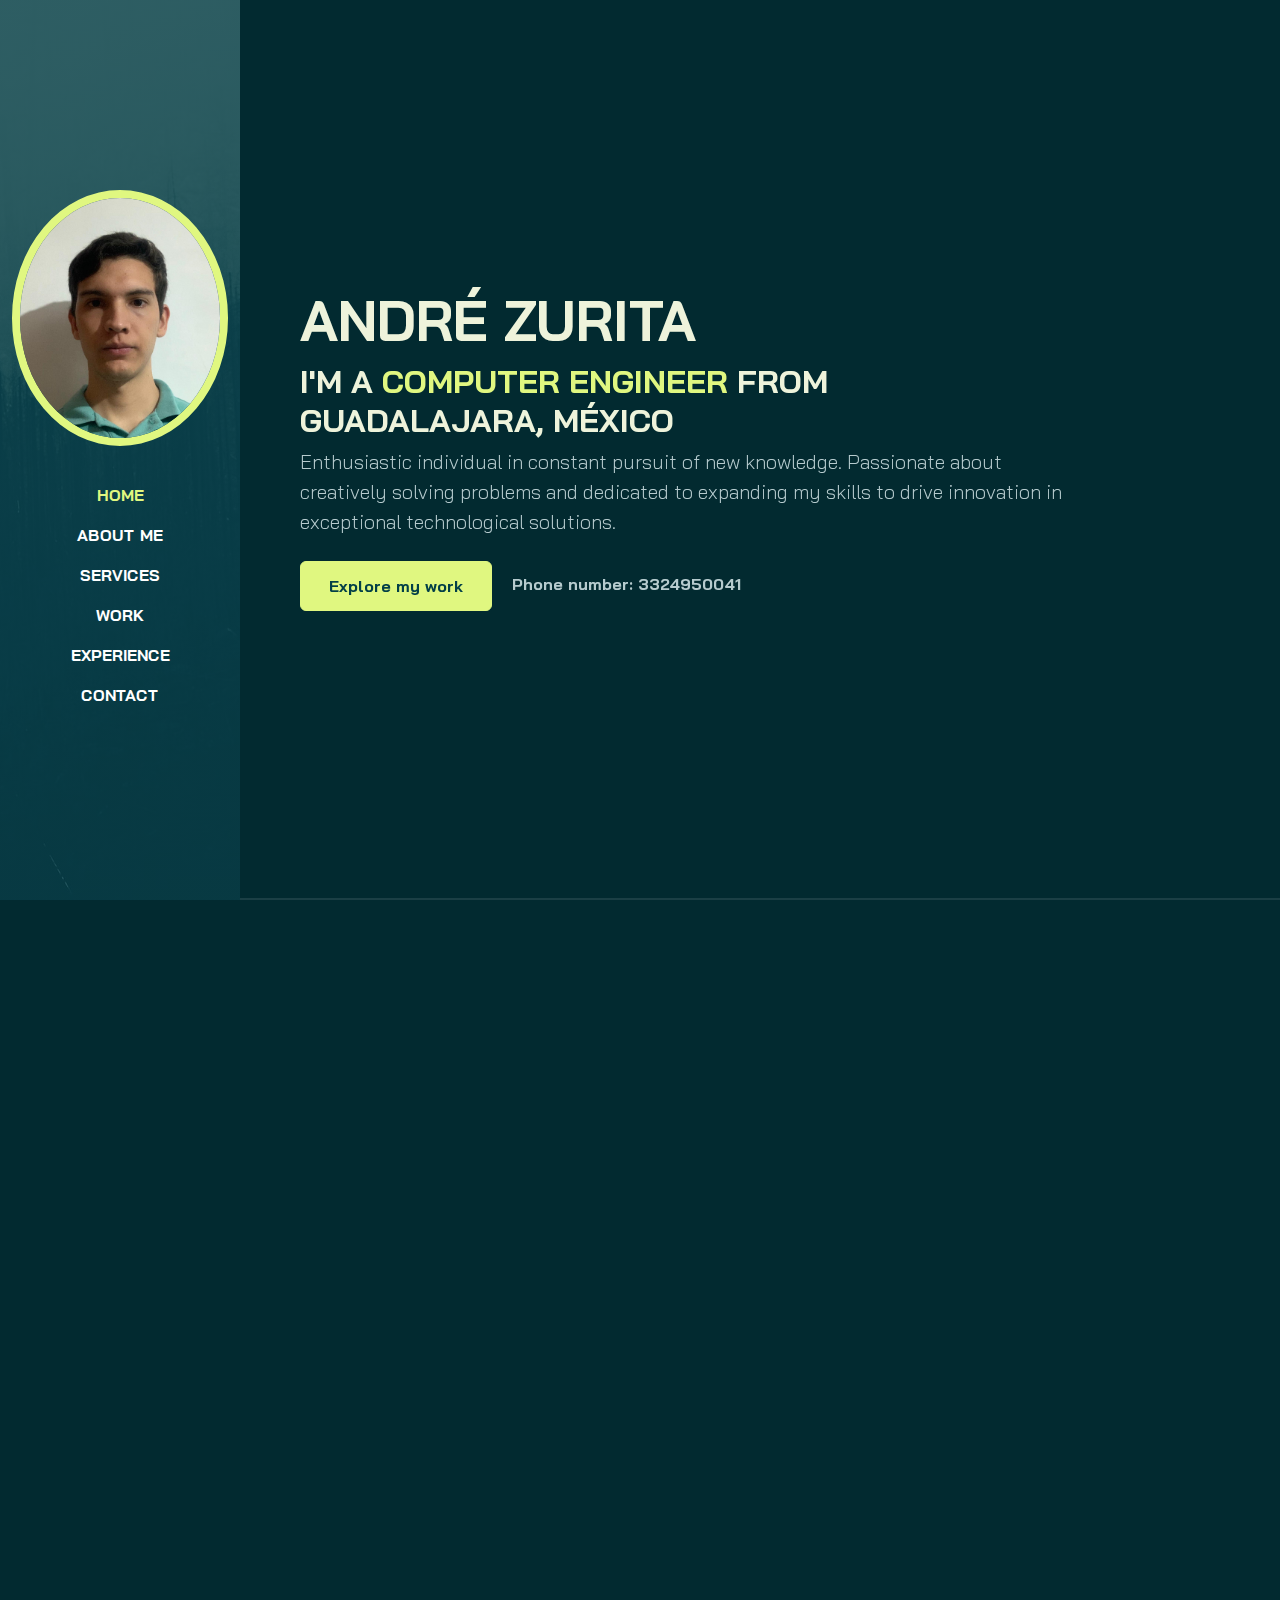
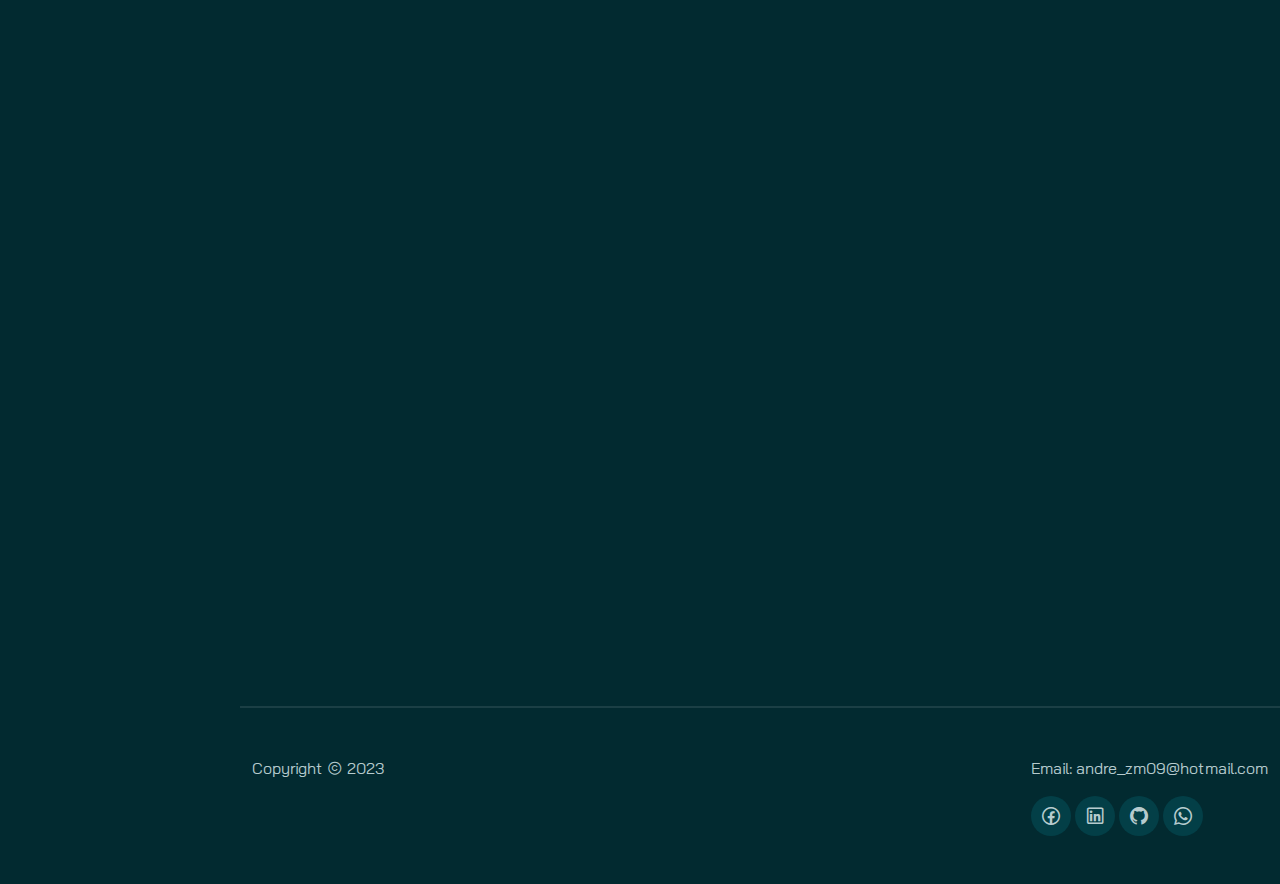
==== commit 8d7ff9ca: "change work page" ====
--- a/index.html
+++ b/index.html
@@ -17,7 +17,7 @@
         <div class="container flex-lg-column">
           <a class="navbar-brand mx-lg-auto mb-lg-4" href="#">
             <span class="h3 fw-bold d-block d-lg-none">André Zurita</span>
-            <img src="./assets/images/person.jpg" class="d-none d-lg-block rounded-circle" alt="">
+            <img src="./assets/images/6.jpg" class="d-none d-lg-block rounded-circle" alt="">
           </a>
           <button class="navbar-toggler" type="button" data-bs-toggle="collapse" data-bs-target="#navbarNav" aria-controls="navbarNav" aria-expanded="false" aria-label="Toggle navigation">
             <span class="navbar-toggler-icon"></span>
@@ -303,9 +303,10 @@
                                     <div class="bg-base p-4 rounded-4 shadow-effect">
                                         <h4>Backend developer</h4>
                                         <p class="text-brand mb-2">IBM (2022)</p>
-                                        <p class="mb-0">I did maintenance on the backed part of an internal company web application with NodeJs</p>
-                                        <p class="mb-0">I created Python scripts that were used to correct errors that the database could have.</p>
-                                        <p class="mb-0">Also I helped with the migration of the backend to the NestJs framework</p>
+                                        <p class="mb-0">I did maintenance on the backed part of an internal company web application with NodeJs.</p>
+                                        <p class="mb-0">Also created Python scripts that were used to correct errors that the database could have.</p>
+                                        <p class="mb-0">Finally I helped with the migration of the backend to the NestJs framework.</p>
+                                        
                                     </div>
                                 </div>
         
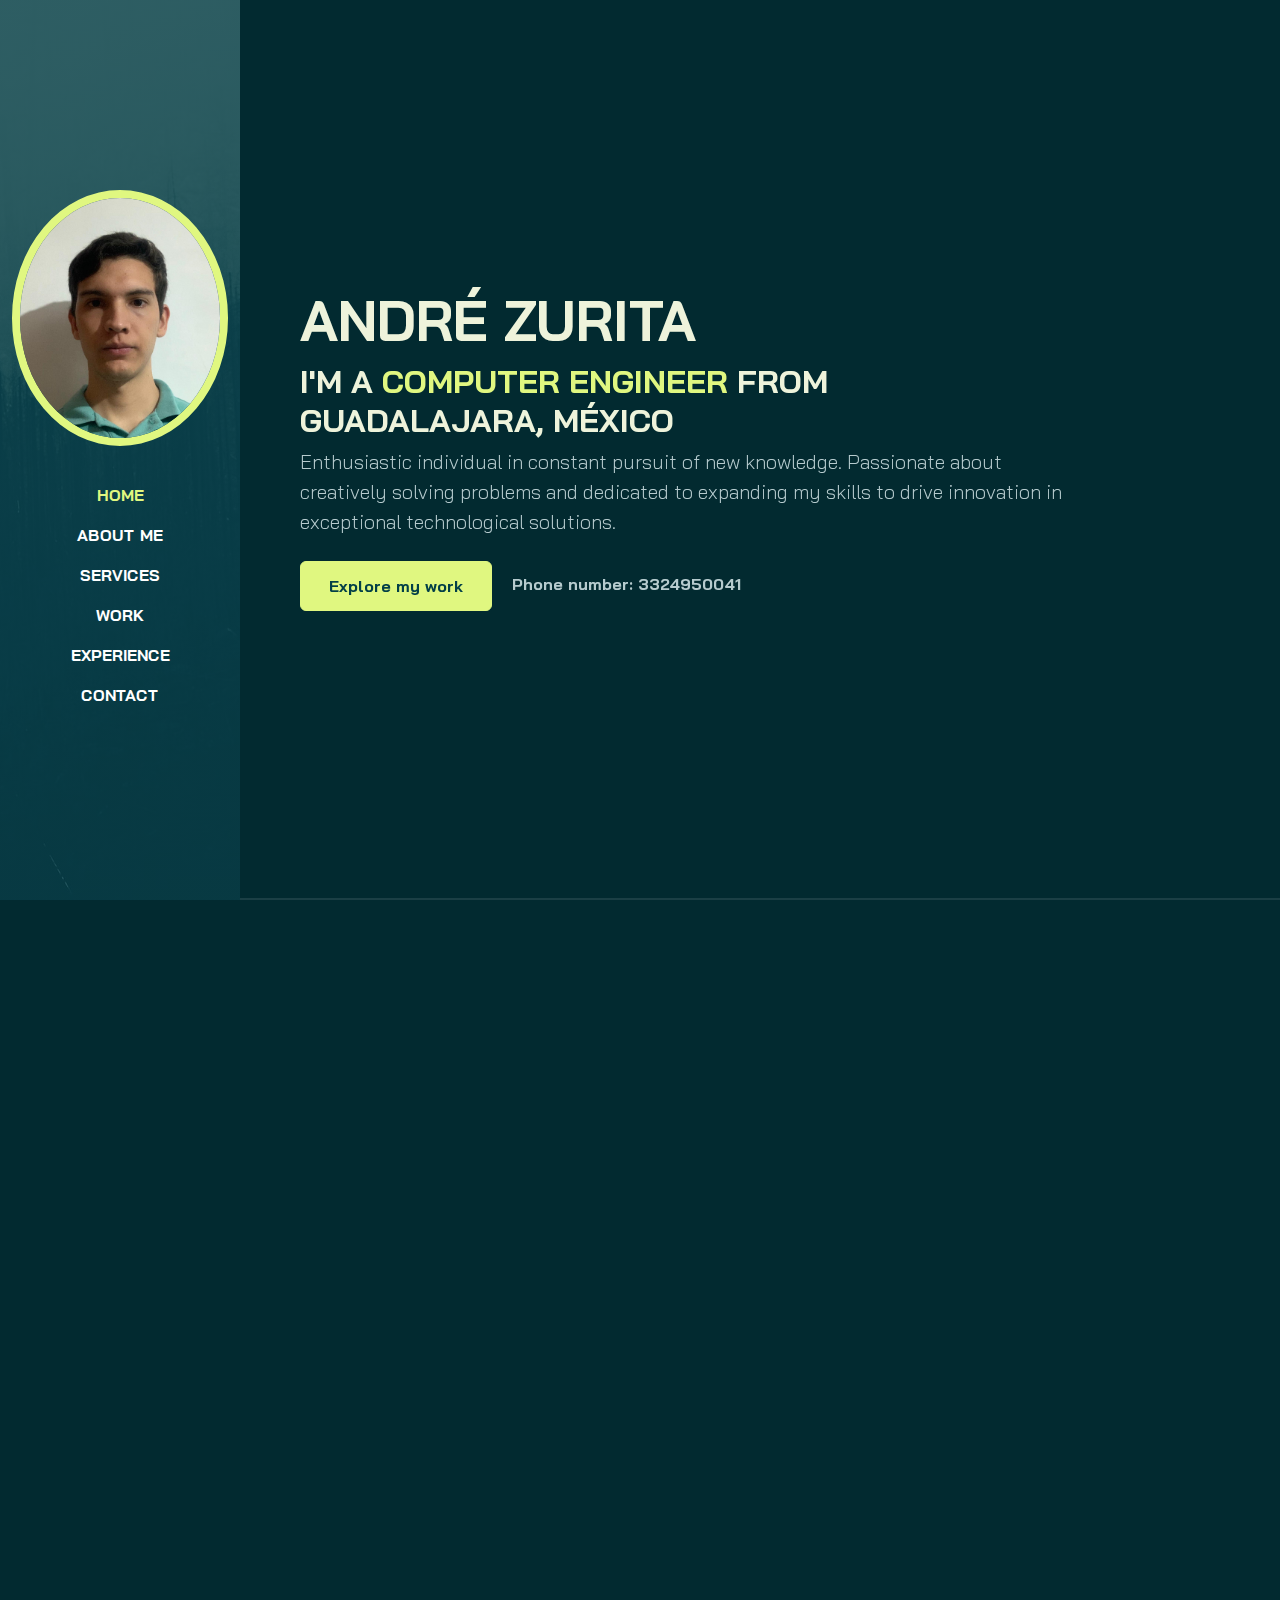
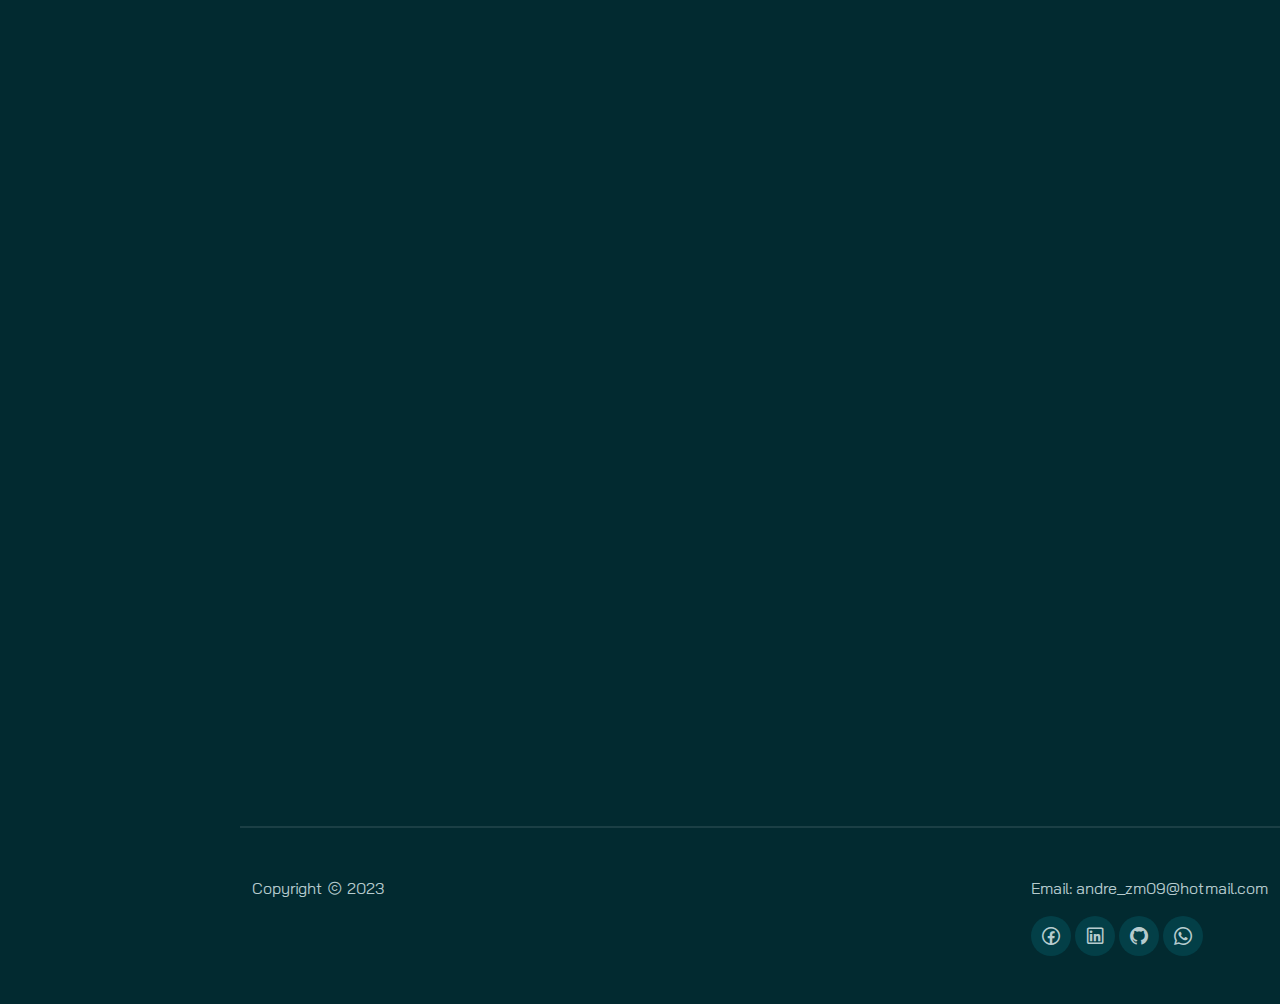
==== commit 09a6a03c: "change work page" ====
--- a/index.html
+++ b/index.html
@@ -78,7 +78,6 @@
                 <div class="row pb-4" data-aos="fade-up">
                     <div class="col-lg-12">
                         <h6 class="text-brand">ABOUT ME</h6>
-                        <h1>Know me more</h1>
                         <p>Hello! I'm André, a computer engineering student. Since a young age, I've been fascinated by the world of technology, and I decided to turn that passion into a career. My academic experience has focused on the software developer area, and I've had the opportunity to work on exciting projects with excellent people from whom I have learned a lot.</p>
                         <p>I'm a dedicated computer engineering student passionate about programming and problem-solving. I've gained a solid foundation in key areas such as algorithms, data structures, web development and DevOps. Proficient in Python, C++, C,  Javascript, Angular, NodeJs, MySQL and MongoDB, I thrive on tackling complex challenges and finding innovative solutions. Beyond academia, I bring strong teamwork and collaboration skills developed through various projects. My goal is to become a great developer and remain committed to learning from the people who know the most and helping people who are starting out.</p>
                         <p>I am truly passionate about learning new things because it fuels my curiosity and drives my personal and professional growth. The ever-evolving nature of technology in the field of computer engineering captivates me, and I find great satisfaction in staying at the forefront of innovation. Each new concept, programming language, or technological advancement presents an opportunity for me to expand my skill set and deepen my understanding. Embracing a mindset of continuous learning not only keeps me adaptable in the fast-paced world of technology but also allows me to approach challenges with a fresh perspective. The joy of acquiring knowledge and the sense of accomplishment that comes with mastering new skills are what inspire me to push the boundaries of my capabilities.</p>
@@ -277,7 +276,7 @@
                                 <div class="bg-base p-4 rounded-4 shadow-effect">
                                     <h4>Computer engineer</h4>
                                     <p class="text-brand mb-2"> Universidad de Guadalajara (2020 - 2023)</p>
-                                    <p class="mb-0">Here I have leran all the bases needed to hava all the programming logic and knowledge, I also leraned different tools and programming languages such as Python, Java, Javascript, Docker, SQL, VSCod, etc.</p>
+                                    <p class="mb-0">Here I have learned all the bases needed to hava all the programming logic and knowledge, I also leraned different tools and programming languages such as Python, Java, Javascript, Docker, SQL, VSCode, etc.</p>
                                 </div>
                             </div>
 
@@ -303,9 +302,8 @@
                                     <div class="bg-base p-4 rounded-4 shadow-effect">
                                         <h4>Backend developer</h4>
                                         <p class="text-brand mb-2">IBM (2022)</p>
-                                        <p class="mb-0">I did maintenance on the backed part of an internal company web application with NodeJs.</p>
-                                        <p class="mb-0">Also created Python scripts that were used to correct errors that the database could have.</p>
-                                        <p class="mb-0">Finally I helped with the migration of the backend to the NestJs framework.</p>
+                                        <p class="mb-0">- In my role as a backend developer at IBM, my focus was on maintaining and refactoring the source code of an internal web application designed for the Human Resources department. My responsibilities encompassed identifying and resolving issues, as well as continually enhancing the backend logic to optimize performance. Additionally, I crafted Python scripts aimed at rectifying errors and bugs within the underlying database. These scripts contributed to the stability and consistency of the data.</p>
+                                        <p class="mb-0">- I played a role in the migration of the backend to the Nest.js framework, because of the desire to enhance system stability and leverage the robust tools offered by Nest.js for better code organization.</p>
                                         
                                     </div>
                                 </div>
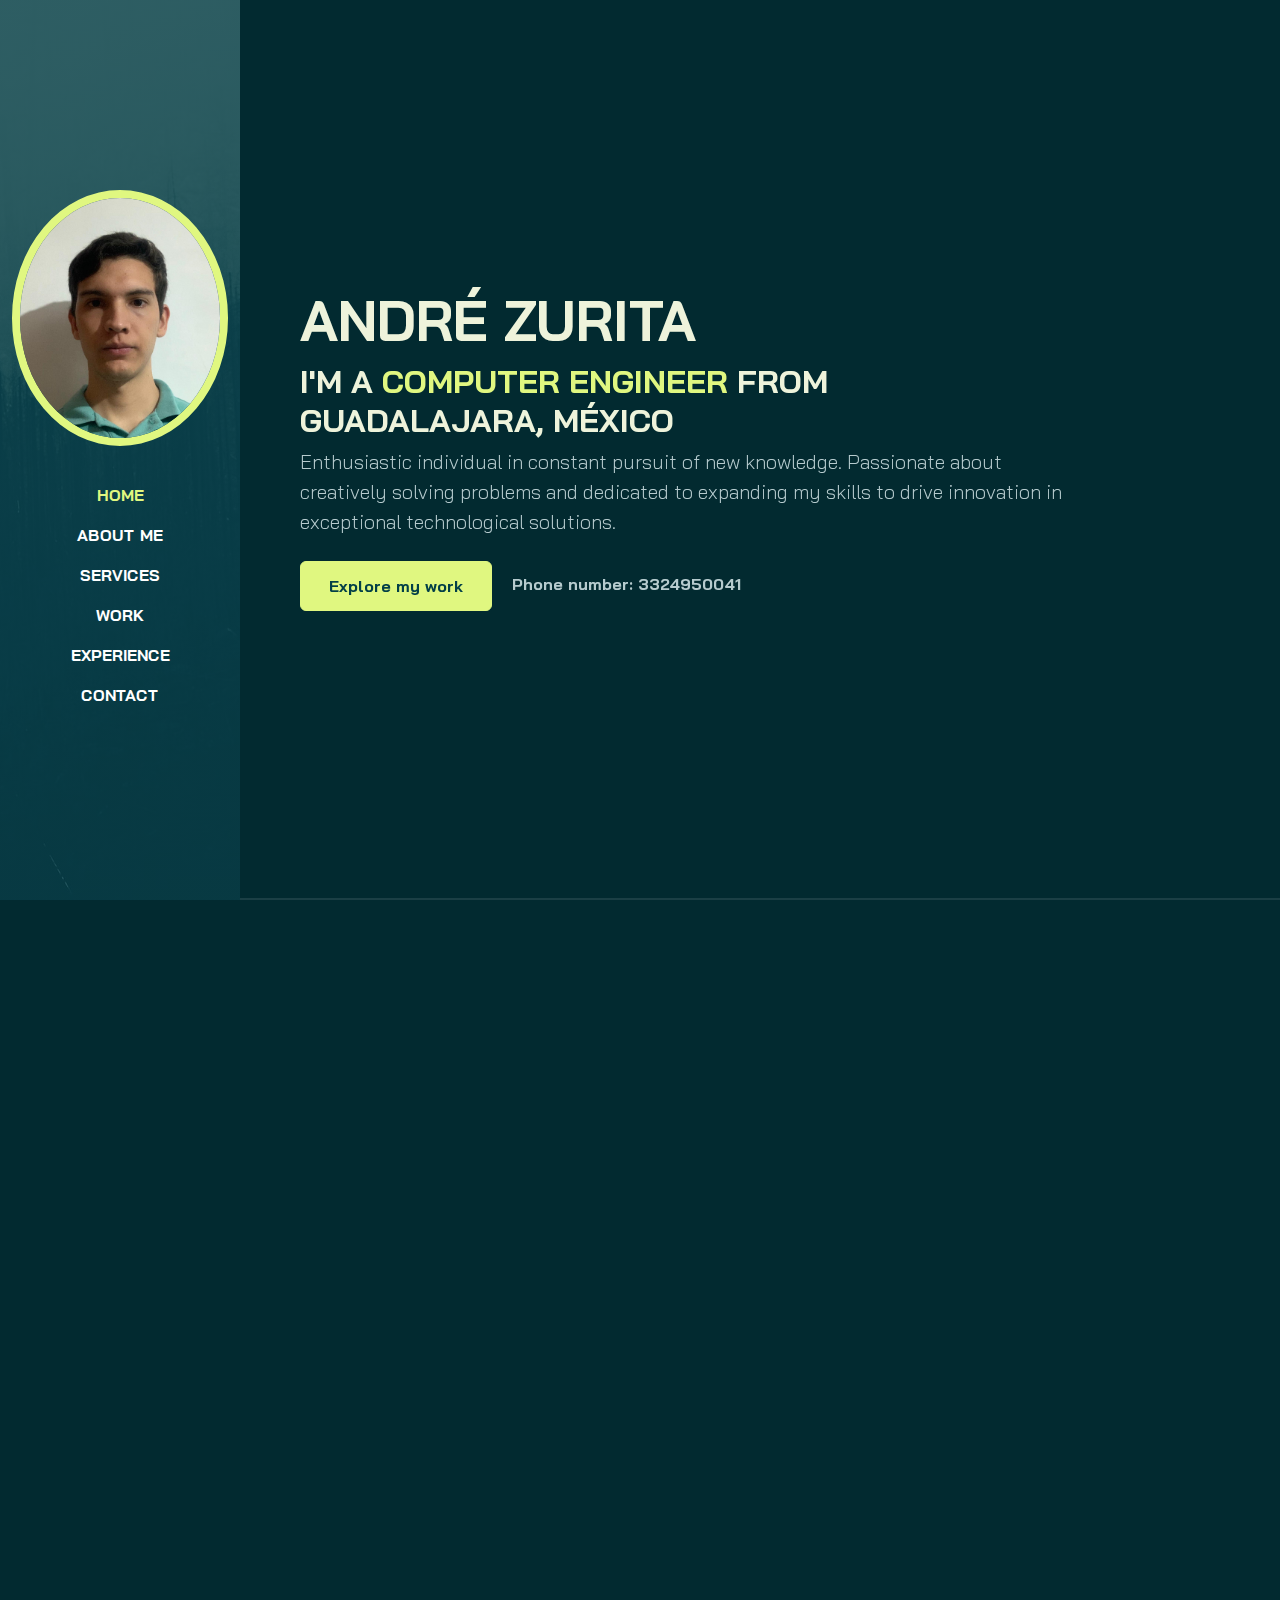
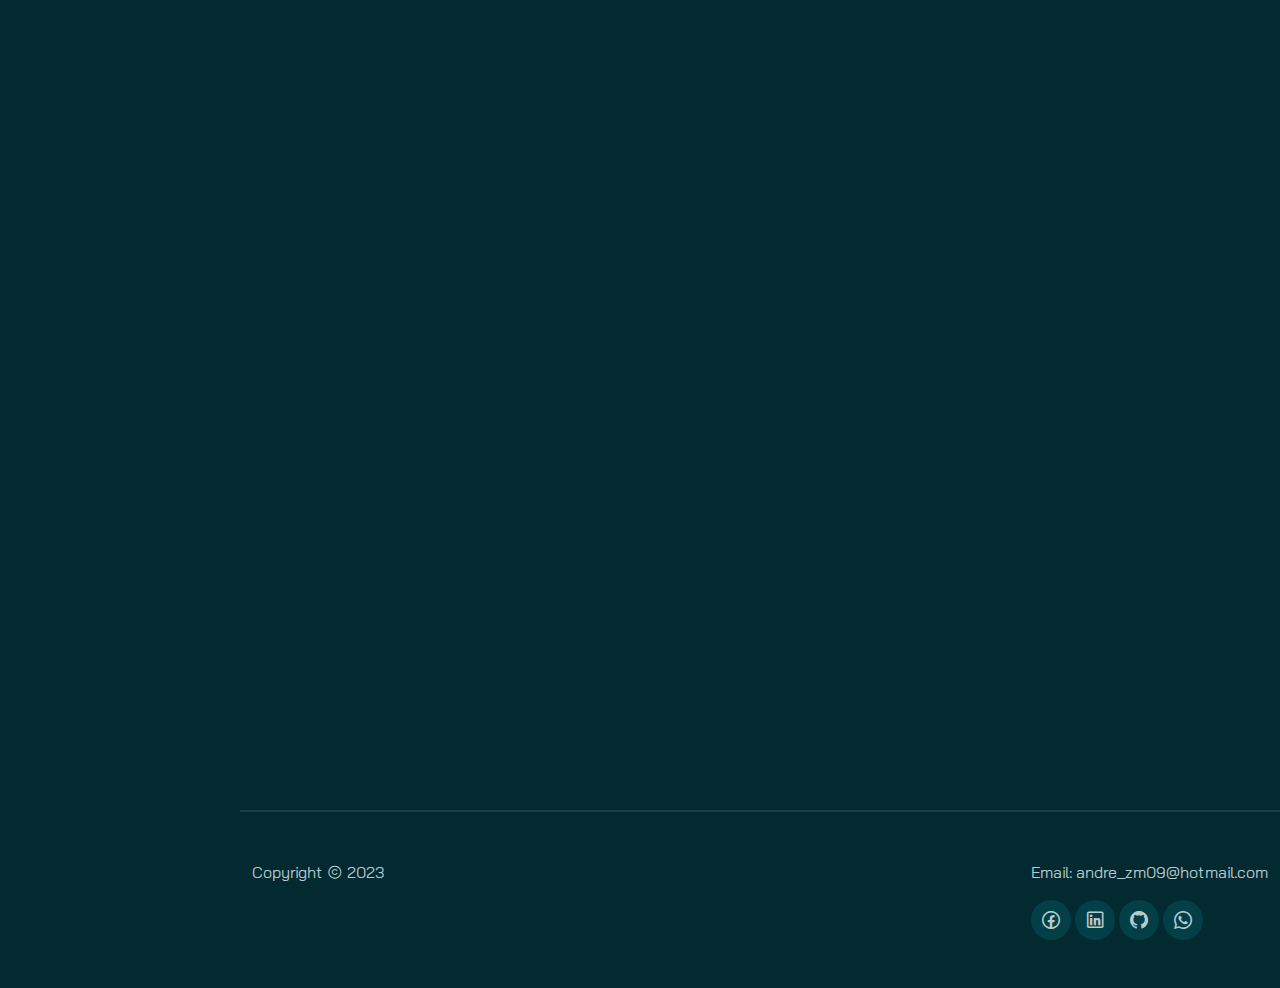
==== commit 940e4952: "refactor code" ====
--- a/index.html
+++ b/index.html
@@ -4,7 +4,7 @@
     <meta charset="UTF-8">
     <meta http-equiv="X-UA-Compatible" content="IE=edge">
     <meta name="viewport" content="width=device-width, initial-scale=1.0">
-    <title>André Zurita Computer Engineer</title>
+    <title>Andre's website</title>
     <link rel="stylesheet" href="./assets/css/bootstrap.min.css">
     <link rel="stylesheet" href="./assets/css/aos.css">
     <link rel="stylesheet" href="./assets/css/line-awesome.min.css">
@@ -64,7 +64,7 @@
                         <p class="lead mt-2 mb-4" data-aos="fade-up" data-aos-delay="300">Enthusiastic individual in constant pursuit of new knowledge. Passionate about creatively solving problems and dedicated to expanding my skills to drive innovation in exceptional technological solutions.</p>
                         <div data-aos="fade-up" data-aos-delay="600">
                             <a href="#work" class="btn btn-brand me-3">Explore my work</a>
-                            <a href="https://wa.me/523324950041" class="link-custom">Phone number: 3324950041</a>
+                            <a href="https://wa.me/523324950041" target="_blank"  class="link-custom">Phone number: 3324950041</a>
                         </div>
                     </div>
                 </div>
@@ -78,11 +78,12 @@
                 <div class="row pb-4" data-aos="fade-up">
                     <div class="col-lg-12">
                         <h6 class="text-brand">ABOUT ME</h6>
-                        <p>Hello! I'm André, a computer engineering student. Since a young age, I've been fascinated by the world of technology, and I decided to turn that passion into a career. My academic experience has focused on the software developer area, and I've had the opportunity to work on exciting projects with excellent people from whom I have learned a lot.</p>
-                        <p>I'm a dedicated computer engineering student passionate about programming and problem-solving. I've gained a solid foundation in key areas such as algorithms, data structures, web development and DevOps. Proficient in Python, C++, C,  Javascript, Angular, NodeJs, MySQL and MongoDB, I thrive on tackling complex challenges and finding innovative solutions. Beyond academia, I bring strong teamwork and collaboration skills developed through various projects. My goal is to become a great developer and remain committed to learning from the people who know the most and helping people who are starting out.</p>
-                        <p>I am truly passionate about learning new things because it fuels my curiosity and drives my personal and professional growth. The ever-evolving nature of technology in the field of computer engineering captivates me, and I find great satisfaction in staying at the forefront of innovation. Each new concept, programming language, or technological advancement presents an opportunity for me to expand my skill set and deepen my understanding. Embracing a mindset of continuous learning not only keeps me adaptable in the fast-paced world of technology but also allows me to approach challenges with a fresh perspective. The joy of acquiring knowledge and the sense of accomplishment that comes with mastering new skills are what inspire me to push the boundaries of my capabilities.</p>
-                        <p>Outside of programming, I enjoy staying close with my family and friends, play football, play videogames and working out to be healthy. I believe that a combination of technical skills and soft skills, such as effective communication and teamwork are essential in the world of computer engineering and in every other aspect of life.</p>
-                        <a href="resume.html"><button type="submit" class="btn btn-brand">View my Resume</button></a>
+                        <h1>Who I Am</h1>
+                        <p>Hello! My name is André and I am currently a computer engineering student. I have been fascinated by the world of technology since a young age and decided to pursue a career in this field. Throughout my academic experience, I have focused on software development and have had the opportunity to work on exciting projects with talented individuals from whom I have learned a lot.</p>
+                        <p>As a dedicated computer engineering student, I am passionate about programming and problem-solving. I have gained a solid foundation in key areas such as algorithms, data structures, web development, and DevOps. I am proficient in Python, C++, C, JavaScript, Angular, NodeJs, MySQL, and MongoDB. I thrive on tackling complex challenges and finding innovative solutions. Beyond academia, I have developed strong teamwork and collaboration skills through various projects. My ultimate goal is to become an excellent developer, committed to learning from those who know more and helping those who are just starting.</p>
+                        <p>I have a deep passion for learning new things because it fuels my curiosity and drives my personal and professional growth. The ever-evolving nature of technology in the field of computer engineering fascinates me, and I find great satisfaction in staying up-to-date with the latest innovations. Every new concept, programming language, or technological advancement presents an opportunity for me to expand my skill set and deepen my understanding. Embracing a mindset of continuous learning not only keeps me adaptable in the fast-paced world of technology but also allows me to approach challenges with a fresh perspective. I find joy in acquiring knowledge, and the sense of accomplishment that comes with mastering new skills motivates me to push the boundaries of my capabilities.</p>
+                        <p>Outside of programming, I enjoy spending time with my family and friends, playing football, video games, and working out to maintain a healthy lifestyle. I strongly believe that a combination of technical skills and soft skills, such as effective communication and teamwork, are essential in the field of computer engineering.</p>
+                        <a href="resume.html" target="_blank"><button type="submit" class="btn btn-brand">View my Resume</button></a>
                     </div>
                 </div>
 
@@ -107,7 +108,8 @@
                                 <i class="las la-laptop-code"></i>
                             </div>
                             <h5 class="mt-4 mb-2">Creation of web and mobile applications</h5>
-                            <p> I possess the ability to translate innovative ideas into functional and visually appealing digital solutions. My approach revolves around developing intuitive user experiences and implementing cutting-edge technologies to ensure optimal performance. Leveraging programming languages such as JavaScript and modern frameworks like React and React Native, I am proficient in crafting highly responsive web applications and cross-platform mobile apps that cater to the specific needs of my clients.</p>
+                            <p>I have the skills to transform creative concepts into functional and visually appealing digital solutions. My focus is on creating user-friendly experiences and incorporating the latest technologies to ensure optimal performance. I am proficient in programming languages such as JavaScript and Python and modern frameworks like React and Angular. With these tools, I can create highly responsive web applications that are tailored to meet my clients' needs.
+                            </p>
                         </div>
                     </div>
 
@@ -117,7 +119,8 @@
                                 <i class="lab la-chrome"></i>
                             </div>
                             <h5 class="mt-4 mb-2">Web pages</h5>
-                            <p>My approach to website creation involves a meticulous blend of design aesthetics and cutting-edge coding techniques. Proficient in development platforms such as Wix, Shopify, WordPress I prioritize responsive design to ensure seamless user experiences across various devices. Whether it's building a corporate website, an e-commerce platform, or a personal portfolio, I am committed to creating websites that not only meet functional requirements but also reflect the unique identity and goals of my clients.</p>
+                            <p>I approach website creation with a meticulous blend of design aesthetics and cutting-edge coding techniques. I am proficient in development platforms like Wix, and WordPress. My top priority is to ensure seamless user experiences across various devices by prioritizing responsive design. I am committed to building corporate websites, e-commerce platforms, or personal portfolios that not only meet functional requirements but also reflect the unique identity and goals of my clients.
+                            </p>
                         </div>
                     </div>
 
@@ -127,7 +130,7 @@
                                 <i class="las la-feather"></i>
                             </div>
                             <h5 class="mt-4 mb-2">Data analytics</h5>
-                            <p>Proficient in programming languages such as Python and Java, I leverage statistical techniques and machine learning algorithms to extract actionable intelligence. From exploratory data analysis to predictive modeling, my approach involves a deep understanding of business objectives. I am experienced in utilizing tools such as SQL, Pandas, and Jupyter notebooks to manipulate and visualize data effectively.I am dedicated to harnessing the power of data to drive strategic outcomes.</p>
+                            <p>I am proficient in programming languages such as Python and Java, and I use statistical techniques and machine-learning algorithms to extract actionable intelligence. My approach involves a deep understanding of business objectives, from exploratory data analysis to predictive modeling. I have experience using tools such as SQL, Pandas, and Jupyter notebooks to manipulate and visualize data effectively. My dedication lies in harnessing the power of data to drive strategic outcomes.</p>
                         </div>
                     </div>
 
@@ -161,10 +164,9 @@
                                 </div>
                             </div>
                             <div class="card-custom-content p-4">
-                                
-                                <p>Here i developed a gif application using Angular and typescript where you can search for any type of gif you want and it will return 20 gifs in the sreen.</p>
-                                <p>I'm using the giphy API to return the gifs, also the sidebar has the record of the previous gifs you have searched (capped at 10 searches).</p>
-                                <a href="https://github.com/AndreZM09/GifApp" class="link-custom">View code.</a>
+                                <p>I created a GIF application using Angular and Typescript and it displays 20 results based on the user's search.</p>
+                                <p>Used the Giphy API to display the gifs and the sidebar contains the history of your previous ten searches.</p>
+                                <a href="https://github.com/AndreZM09/GifApp" target="_blank" class="link-custom">View code.</a>
                             </div>
                         </div>
                     </div>
@@ -178,9 +180,9 @@
                                 <img class="rounded-4" src="./assets/images/heroesapp2.png" alt="">
                             </div>
                             <div class="card-custom-content p-4">
-                                <p>I made a CRUD superhero webpage using a json-server, Angular and Bootstrap.</p>
-                                <p>Here you can view the superheroes list with their respective image and information about the hero and also you can remove a hero, update a hero and delete a hero.</p>
-                                <a href="https://github.com/AndreZM09/HeroesApp" class="link-custom">View code</a>
+                                <p>I created a superhero web page that performs CRUD operations using a JSON server, Angular, and Bootstrap.</p>
+                                <p>The web page displays the list of superheroes with their corresponding images and information. Additionally, you can remove, update, or delete a hero.</p>
+                                <a href="https://github.com/AndreZM09/HeroesApp" target="_blank" class="link-custom">View code</a>
                             </div>
                         </div>
                     </div>
@@ -194,10 +196,10 @@
                                 <img class="rounded-4" src="./assets/images/teslo-shop.png" alt="">
                             </div>
                             <div class="card-custom-content p-4">
-                                <p>I created a beckend application using the NestJs framework (wich is based on NodeJs) that simulates an ecommerce app.</p>
-                                <p>I used pgadmin to create my postgreSQL database, in which I have 3 tables that show products, image_products and users in which each one has its uuid.</p>
-                                <p>You can create products, search all products, search by id, delete a product, update a product using any API pltform such as Postman or Insomnia with http requests either POST, GET, PATCH or DELETE.</p>
-                                <a href="https://github.com/AndreZM09/teslo_shop" class="link-custom">View code</a>
+                                <p>I have developed a backend application using the NestJs framework, which is based on NodeJs. This application simulates an e-commerce platform.</p>
+                                <p>To create my PostgreSQL database, I used pgadmin. The database has three tables for products, image_products, and users.</p>
+                                <p>Using any API platform, such as Postman or Insomnia, you can perform various operations on the products table. These include creating new products, searching for all products, searching by ID, deleting a product, or updating a product. To perform these operations, you can use HTTP requests such as POST, GET, PATCH, or DELETE.</p>
+                                <a href="https://github.com/AndreZM09/teslo_shop" target="_blank" class="link-custom">View code</a>
                             </div>
                         </div>
                     </div>
@@ -211,9 +213,9 @@
                                 <img class="rounded-4" src="./assets/images/wireshark.png" alt="">
                             </div>
                             <div class="card-custom-content p-4">
-                                <p>This is a program created in python and it simulates a source packet analysis, such as wireshark.</p>
-                                <p>The program can analize the networks close to the device on which the program is running and once it finishes analyzing it, it puts the network information on the screen of the network you selected and then creates a PDF file in which it is seen in detail, the program also creates a pcap file so that you can import it into wireshark and also analyze the data packet there, another option that the program has is that it can directly analyze a network data packet from a text file.</p>
-                                <a href="https://github.com/AndreZM09/source-packet-analysis/tree/main" class="link-custom">View code</a>
+                                <p>This program, written in Python, simulates packet analysis similar to Wireshark.</p>
+                                <p>The program can analyze the networks near the device on which it is running. Once the analysis is complete, it displays the network information on the screen of the selected network. Additionally, it creates a detailed PDF file and a Pcap file that can be imported into Wireshark for further analysis. The program also has the option to analyze a network data packet directly from a text file.</p>
+                                <a href="https://github.com/AndreZM09/source-packet-analysis/tree/main" target="_blank" class="link-custom">View code</a>
                             </div>
                         </div>
                     </div>
@@ -227,8 +229,8 @@
                                 <img class="rounded-4" src="./assets/images/process_manager.png" alt="">
                             </div>
                             <div class="card-custom-content p-4">
-                                <p>The project simulates a basic process management system of an operating system, using a quantum-based scheduling algorithm using Round Robin. It allows the user to define a series of processes with random mathematical operations, and then executes these processes in a given order, giving them "CPU" time based on the specified quantum value. During execution, the user can interact with the system to pause, continue, terminate, block or create new processes.</p>
-                                <a href="https://github.com/AndreZM09/proyecto_sistemas_operativos" class="link-custom">View code</a>
+                                <p>The project is a simulation of a basic process management system found in operating systems, which uses a quantum-based scheduling algorithm that uses Round Robin. The system allows users to define a series of processes that involve random mathematical operations. These processes are then executed in a specific order, and are given "CPU" time based on the quantum value specified by the user. Throughout the execution process, the user can interact with the system and perform various actions such as pausing, continuing, terminating, blocking, or creating new processes.</p>
+                                <a href="https://github.com/AndreZM09/proyecto_sistemas_operativos" target="_blank" class="link-custom">View code</a>
                             </div>
                         </div>
                     </div>
@@ -242,11 +244,9 @@
                                 <img class="rounded-4 img-fluid data_structures_img" src="./assets/images/data_structures.png" alt="">
                             </div>
                             <div class="card-custom-content p-4">
-                                
-                                <p>This is a program that we created on c++.</p>
-                                <p>What this program does is that first you need to fill the data of how many people you want to register and the program is going to order each record through lists and then the program will generate 3 text files, one will be to store each record with all of its attributes, the sencond one will store each record but it will only show the id and its primary key and the third will one store the records but it will only show the id and the city of each record.</p>
-                                <p>The program can also search a record by the primary key (RFC) or the secondary key (city) the first option is going to return only one record because the RFC is unique and the second option could return several records because more than 1 could have put the same city.</p>
-                                <a href="https://github.com/AndreZM09/data_structures_project" class="link-custom">View code</a>
+                                <p>We've developed a C++ program for registering people. The first step is to input the number of individuals you want to register. Then, you'll need to fill in all of the user's personal information. The program will then sort each record through lists and produce three text files. The first file will contain every record with all of its attributes, the second file will contain the ID and its primary key of each record, and the third file will contain the ID and the secondary key of each record.</p>
+                                <p>The program can also search a record by either the primary key (RFC) or the secondary key (city). If you search by primary key, it will return only one record because the RFC is unique. However, if you search by city, the program could return several records because more than one person could be living in the same city.</p>
+                                <a href="https://github.com/AndreZM09/data_structures_project" target="_blank" class="link-custom">View code</a>
                             </div>
                         </div>
                     </div>
@@ -276,7 +276,7 @@
                                 <div class="bg-base p-4 rounded-4 shadow-effect">
                                     <h4>Computer engineer</h4>
                                     <p class="text-brand mb-2"> Universidad de Guadalajara (2020 - 2023)</p>
-                                    <p class="mb-0">Here I have learned all the bases needed to hava all the programming logic and knowledge, I also leraned different tools and programming languages such as Python, Java, Javascript, Docker, SQL, VSCode, etc.</p>
+                                    <p class="mb-0">During my studies, I gained a solid foundation in programming logic and knowledge. I also acquired proficiency in various programming languages and tools including Python, C, C++, C#, Docker, SQL, and Visual Studio.</p>
                                 </div>
                             </div>
 
@@ -284,8 +284,9 @@
                                 <div class="bg-base p-4 rounded-4 shadow-effect">
                                     <h4>Certifications</h4>
                                     <p class="text-brand mb-2"> Udemy, IBM, Oracle, Google, UDG (2019-2023)</p>
-                                    <p class="mb-0">I have been acquiring various certifications from various places over the last 4 years and I have been acquiring several important knowledge such as Python, Java, Machine Learning, Javascript, SQL, Mongo, DevOps, data structure, object-oriented programming, AWS, NodeJs , Kubernetes.</p>
-                                    <p class="mb-0">I have also learned how to use many useful tools when developing applications such as Docker, Github, Slack, PgAdmin, MongoDBCompass, Insomnia, Postman, among several others.</p>
+                                    <p class="mb-0">Over the past 4 years, I have obtained various certifications from different sources. During this time, I have acquired valuable knowledge in several areas including Python, Java, Machine Learning, Javascript, SQL, MongoDB, DevOps, data structures, object-oriented programming, AWS, NodeJs, and Kubernetes.</p>
+                                    <p></p>
+                                    <p class="mb-0">In addition, I have also learned how to use many useful tools when developing applications such as Github, Slack, PgAdmin, MongoDB Compass, Insomnia, and Postman, among others.</p>
                                 </div>
                             </div>
 
@@ -302,9 +303,11 @@
                                     <div class="bg-base p-4 rounded-4 shadow-effect">
                                         <h4>Backend developer</h4>
                                         <p class="text-brand mb-2">IBM (2022)</p>
-                                        <p class="mb-0">- In my role as a backend developer at IBM, my focus was on maintaining and refactoring the source code of an internal web application designed for the Human Resources department. My responsibilities encompassed identifying and resolving issues, as well as continually enhancing the backend logic to optimize performance. Additionally, I crafted Python scripts aimed at rectifying errors and bugs within the underlying database. These scripts contributed to the stability and consistency of the data.</p>
-                                        <p class="mb-0">- I played a role in the migration of the backend to the Nest.js framework, because of the desire to enhance system stability and leverage the robust tools offered by Nest.js for better code organization.</p>
-                                        
+                                        <p class="mb-0">During my time as a backend developer at IBM, I was responsible for maintaining and refactoring the source code of a web application that was built for the Human Resources department. My primary focus was to identify and resolve issues, as well as continuously enhance the backend logic to optimize performance.</p>
+                                        <p></p>
+                                        <p class="mb-0">Developed various Python scripts that aimed to rectify errors and bugs within the underlying database. These scripts were crucial in ensuring the stability and consistency of the data.</p>
+                                        <p></p>
+                                        <p class="mb-0">I contributed to migrating the backend to Nest.js to improve system stability and leverage its robust tools for better code organization.</p>
                                     </div>
                                 </div>
         
@@ -312,7 +315,9 @@
                                     <div class="bg-base p-4 rounded-4 shadow-effect">
                                         <h4>Customer service</h4>
                                         <p class="text-brand mb-2"> Teleperformance</p>
-                                        <p class="mb-0">As a Teleperformance telephone representative my main role was to provide telephone assistance to Xfinity customers regarding billing and account managment, product and service information and system updates.</p>
+                                        <p class="mb-0">During my time as a Teleperformance representative for Xfinity, I provided telephone assistance in billing and account management, products, and service information.</p>
+                                        <p></p>
+                                        <p class="mb-0">Managed inquiries, resolving technical issues, providing information about plans and products, and ensuring a positive customer experience.</p>
                                     </div>
                                 </div>
         
@@ -349,7 +354,7 @@
                                 <textarea rows="4" class="form-control" placeholder="Enter your message" name="message"></textarea>
                             </div>
                             <div class="form-group col-12 d-grid">
-                                <button type="submit" class="btn btn-brand">Contact me</button>
+                                <button type="submit"  class="btn btn-brand">Contact me</button>
                             </div>
                         </form>
                     </div>
@@ -368,10 +373,10 @@
                     <div class="col-auto">
                         <p>Email: andre_zm09@hotmail.com</p>
                         <div class="social-icons">
-                            <a href="https://www.facebook.com/andre.zurita.71/"><i class="lab la-facebook"></i></a>
-                            <a href="https://www.linkedin.com/in/andr%C3%A9-zurita-murillo-3181491ba/"><i class="lab la-linkedin"></i></a>
-                            <a href="https://github.com/AndreZM09"><i class="lab la-github"></i></a>
-                            <a href="https://wa.me/523324950041"><i class="lab la-whatsapp"></i></a>
+                            <a href="https://www.facebook.com/andre.zurita.71/" target="_blank"><i class="lab la-facebook"></i></a>
+                            <a href="https://www.linkedin.com/in/andr%C3%A9-zurita-murillo-3181491ba/" target="_blank"><i class="lab la-linkedin"></i></a>
+                            <a href="https://github.com/AndreZM09" target="_blank"><i class="lab la-github"></i></a>
+                            <a href="https://wa.me/523324950041" target="_blank"><i class="lab la-whatsapp"></i></a>
                         </div>
                     </div>
                 </div>
